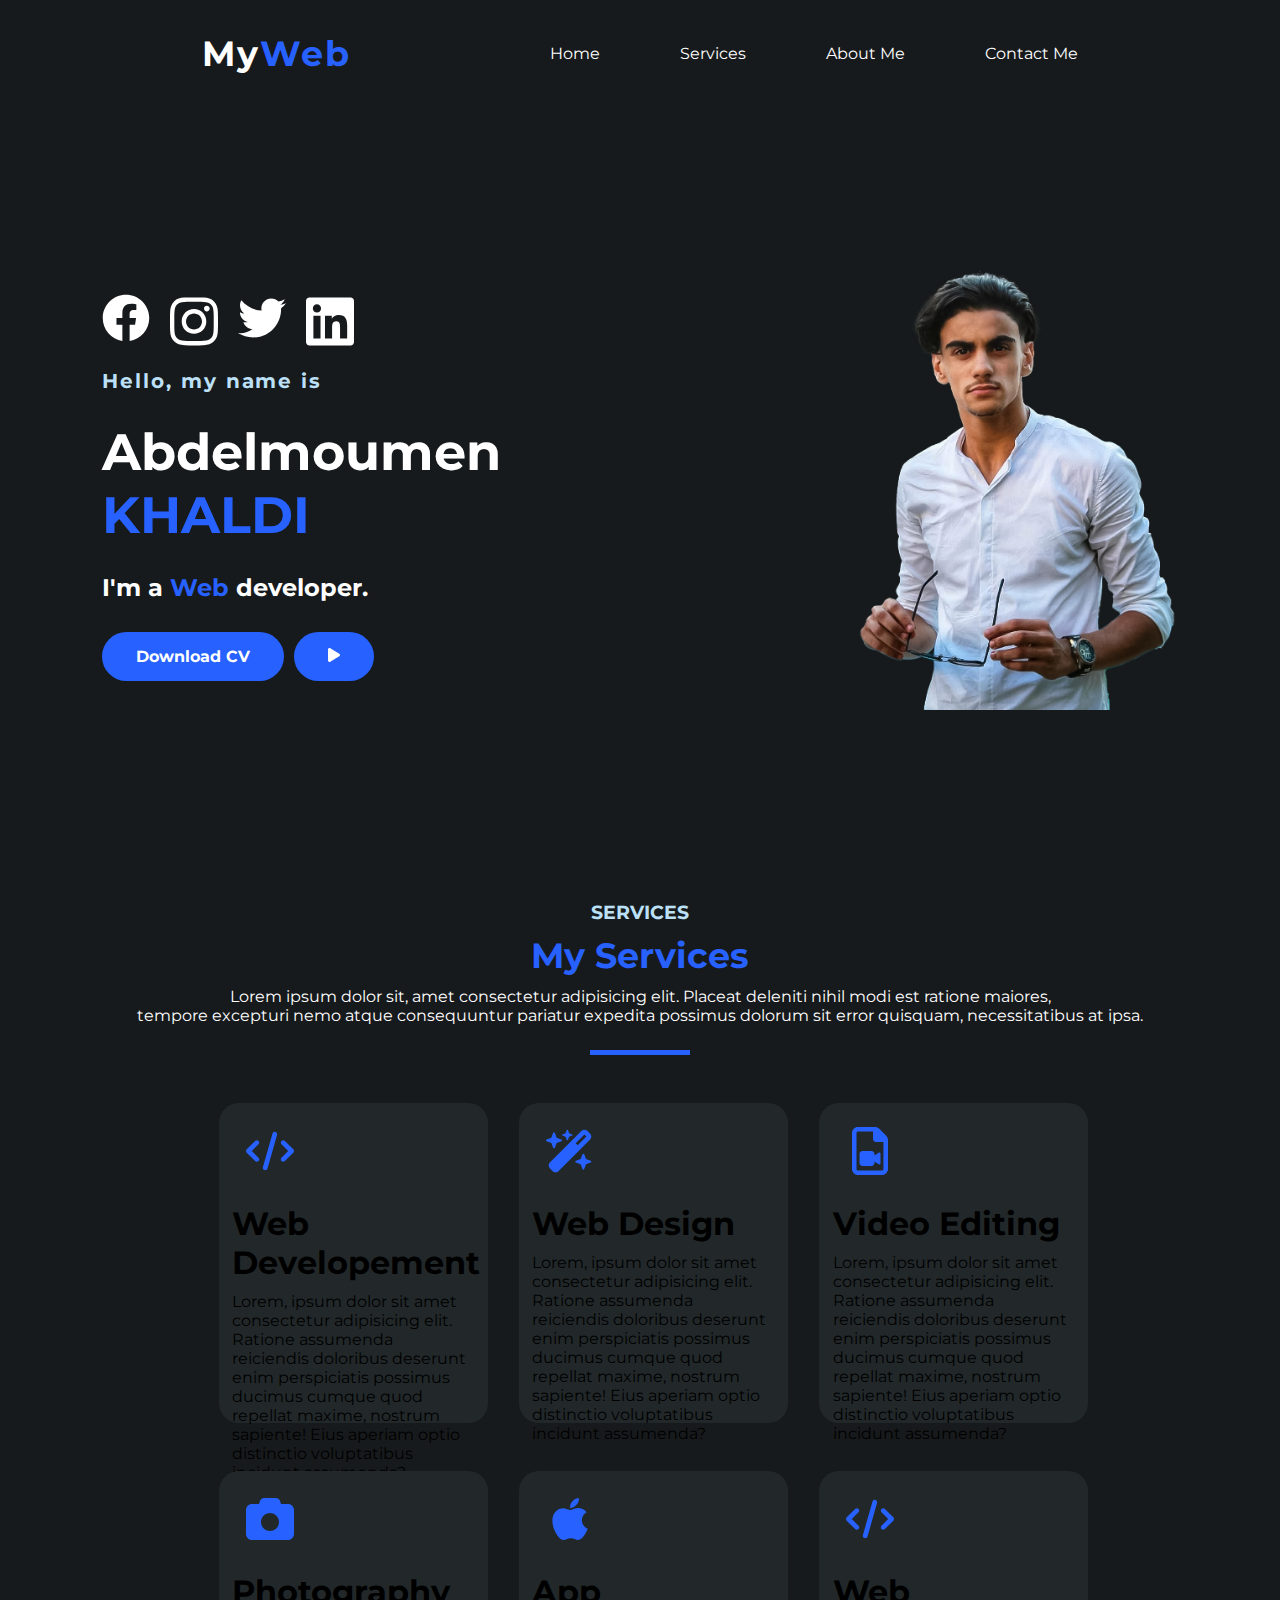
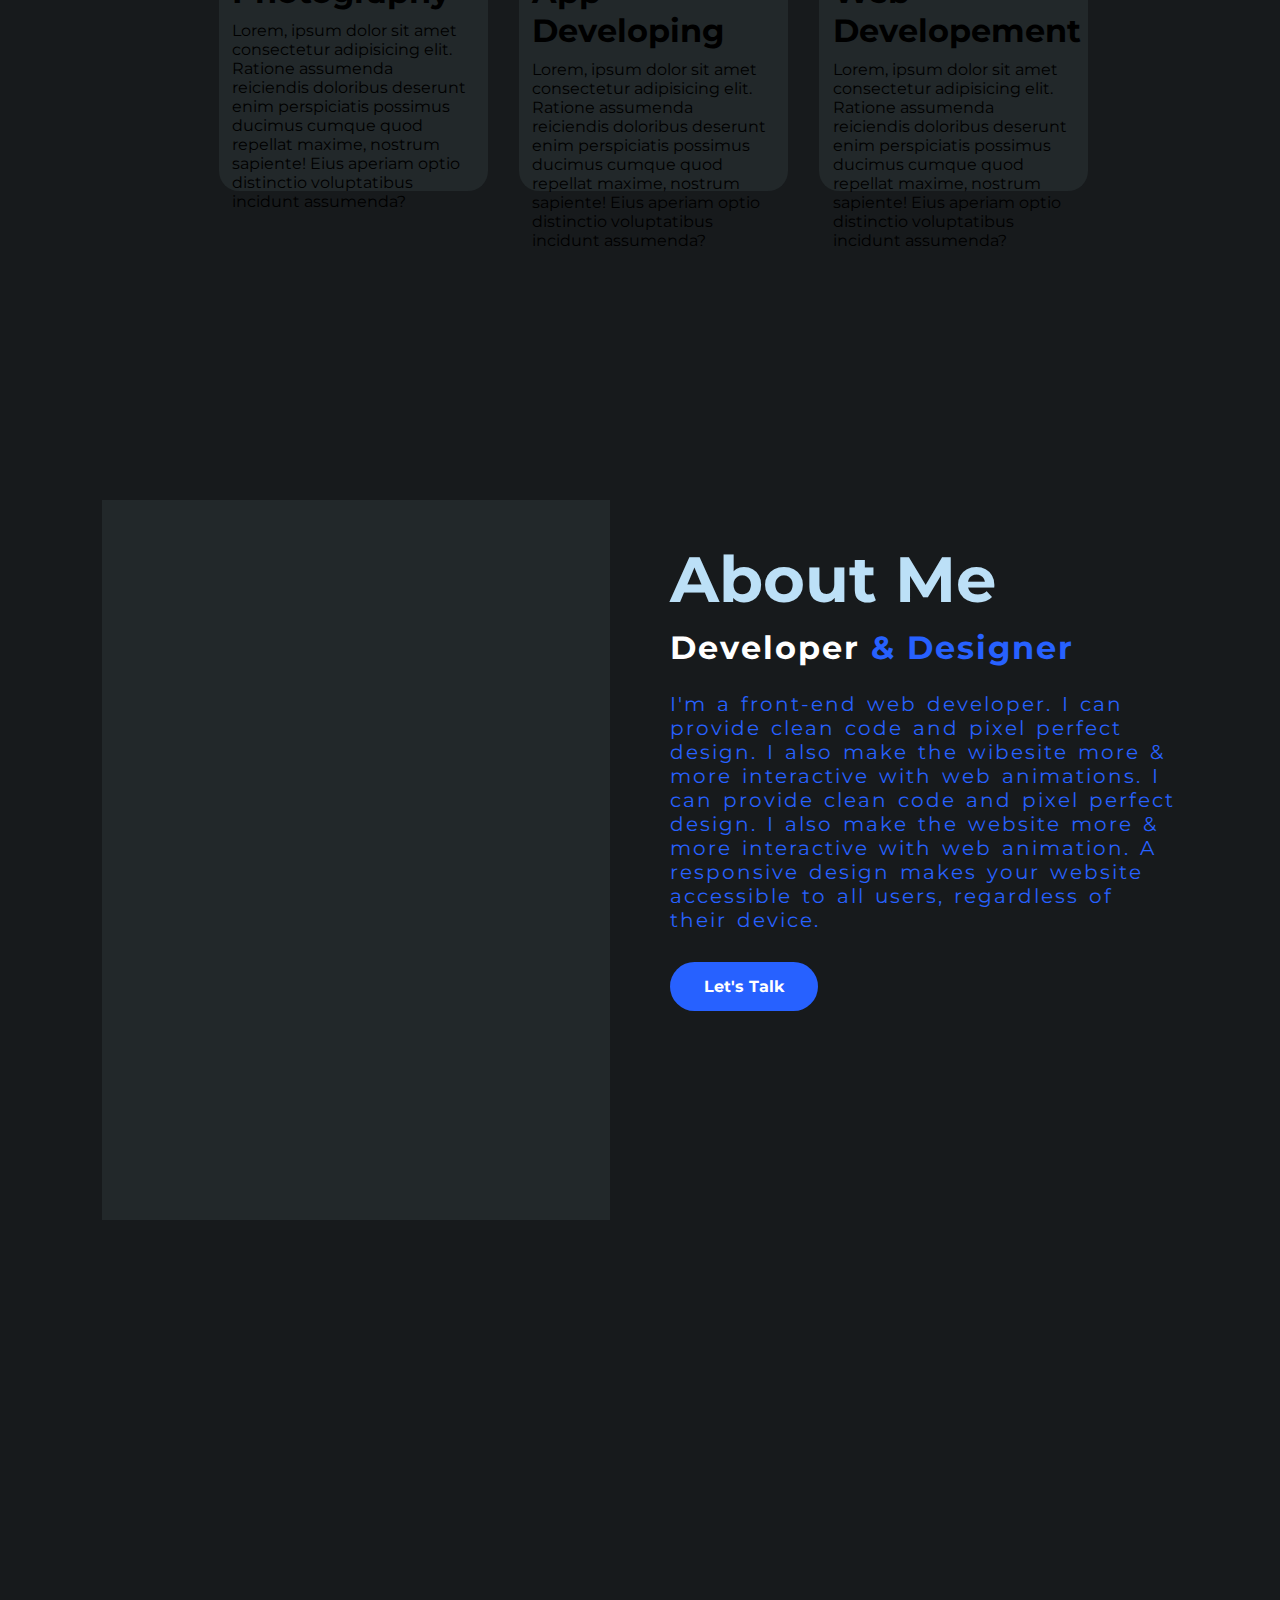
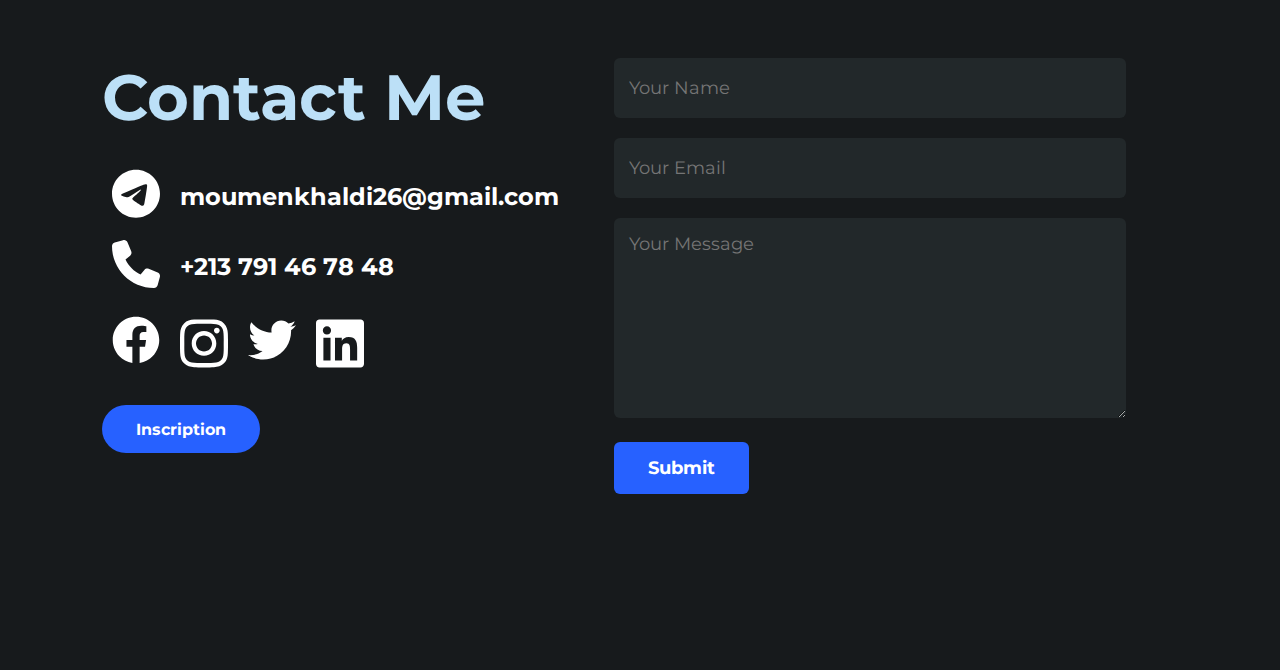
==== index.html @ 62b46818 "MyWeb" ====
<!DOCTYPE html>
<html lang="en">
  <head>
    <meta charset="UTF-8" />
    <meta http-equiv="X-UA-Compatible" content="IE=edge" />
    <meta name="viewport" content="width=device-width, initial-scale=1.0" />
    <link
      rel="stylesheet"
      href="https://cdnjs.cloudflare.com/ajax/libs/font-awesome/6.2.0/css/all.min.css"
      integrity="sha512-xh6O/CkQoPOWDdYTDqeRdPCVd1SpvCA9XXcUnZS2FmJNp1coAFzvtCN9BmamE+4aHK8yyUHUSCcJHgXloTyT2A=="
      crossorigin="anonymous"
      referrerpolicy="no-referrer"
    />
    <link rel="stylesheet" href="style.css" />
    <title>MyWeb</title>
  </head>
  <body>
    <section class="home" id="home">
      <nav>
      <h1 class="myweb">My<span>Web</span></h1>
      <ul>
        <li><a href="#home">Home</a></li>
        <li><a href="#services" >Services</a></li>
        <li><a href="#about-me">About me</a></li>
        <li><a href="#contact-me">Contact me</a></li>
      </ul>
    </nav>
    <div class="content">
      <div class="section-left">
        <div class="icon">
          <a href="#"><svg xmlns="http://www.w3.org/2000/svg" viewBox="0 0 512 512"><!--! Font Awesome Pro 6.2.0 by @fontawesome - https://fontawesome.com License - https://fontawesome.com/license (Commercial License) Copyright 2022 Fonticons, Inc. --><path d="M504 256C504 119 393 8 256 8S8 119 8 256c0 123.78 90.69 226.38 209.25 245V327.69h-63V256h63v-54.64c0-62.15 37-96.48 93.67-96.48 27.14 0 55.52 4.84 55.52 4.84v61h-31.28c-30.8 0-40.41 19.12-40.41 38.73V256h68.78l-11 71.69h-57.78V501C413.31 482.38 504 379.78 504 256z"/></svg></a>
          <a href="#"><svg xmlns="http://www.w3.org/2000/svg" viewBox="0 0 448 512"><!--! Font Awesome Pro 6.2.0 by @fontawesome - https://fontawesome.com License - https://fontawesome.com/license (Commercial License) Copyright 2022 Fonticons, Inc. --><path d="M224.1 141c-63.6 0-114.9 51.3-114.9 114.9s51.3 114.9 114.9 114.9S339 319.5 339 255.9 287.7 141 224.1 141zm0 189.6c-41.1 0-74.7-33.5-74.7-74.7s33.5-74.7 74.7-74.7 74.7 33.5 74.7 74.7-33.6 74.7-74.7 74.7zm146.4-194.3c0 14.9-12 26.8-26.8 26.8-14.9 0-26.8-12-26.8-26.8s12-26.8 26.8-26.8 26.8 12 26.8 26.8zm76.1 27.2c-1.7-35.9-9.9-67.7-36.2-93.9-26.2-26.2-58-34.4-93.9-36.2-37-2.1-147.9-2.1-184.9 0-35.8 1.7-67.6 9.9-93.9 36.1s-34.4 58-36.2 93.9c-2.1 37-2.1 147.9 0 184.9 1.7 35.9 9.9 67.7 36.2 93.9s58 34.4 93.9 36.2c37 2.1 147.9 2.1 184.9 0 35.9-1.7 67.7-9.9 93.9-36.2 26.2-26.2 34.4-58 36.2-93.9 2.1-37 2.1-147.8 0-184.8zM398.8 388c-7.8 19.6-22.9 34.7-42.6 42.6-29.5 11.7-99.5 9-132.1 9s-102.7 2.6-132.1-9c-19.6-7.8-34.7-22.9-42.6-42.6-11.7-29.5-9-99.5-9-132.1s-2.6-102.7 9-132.1c7.8-19.6 22.9-34.7 42.6-42.6 29.5-11.7 99.5-9 132.1-9s102.7-2.6 132.1 9c19.6 7.8 34.7 22.9 42.6 42.6 11.7 29.5 9 99.5 9 132.1s2.7 102.7-9 132.1z"/></svg></a>
          <a href="#"><svg xmlns="http://www.w3.org/2000/svg" viewBox="0 0 512 512"><!--! Font Awesome Pro 6.2.0 by @fontawesome - https://fontawesome.com License - https://fontawesome.com/license (Commercial License) Copyright 2022 Fonticons, Inc. --><path d="M459.37 151.716c.325 4.548.325 9.097.325 13.645 0 138.72-105.583 298.558-298.558 298.558-59.452 0-114.68-17.219-161.137-47.106 8.447.974 16.568 1.299 25.34 1.299 49.055 0 94.213-16.568 130.274-44.832-46.132-.975-84.792-31.188-98.112-72.772 6.498.974 12.995 1.624 19.818 1.624 9.421 0 18.843-1.3 27.614-3.573-48.081-9.747-84.143-51.98-84.143-102.985v-1.299c13.969 7.797 30.214 12.67 47.431 13.319-28.264-18.843-46.781-51.005-46.781-87.391 0-19.492 5.197-37.36 14.294-52.954 51.655 63.675 129.3 105.258 216.365 109.807-1.624-7.797-2.599-15.918-2.599-24.04 0-57.828 46.782-104.934 104.934-104.934 30.213 0 57.502 12.67 76.67 33.137 23.715-4.548 46.456-13.32 66.599-25.34-7.798 24.366-24.366 44.833-46.132 57.827 21.117-2.273 41.584-8.122 60.426-16.243-14.292 20.791-32.161 39.308-52.628 54.253z"/></svg></a>
          <a href="#"><svg xmlns="http://www.w3.org/2000/svg" viewBox="0 0 448 512"><!--! Font Awesome Pro 6.2.0 by @fontawesome - https://fontawesome.com License - https://fontawesome.com/license (Commercial License) Copyright 2022 Fonticons, Inc. --><path d="M416 32H31.9C14.3 32 0 46.5 0 64.3v383.4C0 465.5 14.3 480 31.9 480H416c17.6 0 32-14.5 32-32.3V64.3c0-17.8-14.4-32.3-32-32.3zM135.4 416H69V202.2h66.5V416zm-33.2-243c-21.3 0-38.5-17.3-38.5-38.5S80.9 96 102.2 96c21.2 0 38.5 17.3 38.5 38.5 0 21.3-17.2 38.5-38.5 38.5zm282.1 243h-66.4V312c0-24.8-.5-56.7-34.5-56.7-34.6 0-39.9 27-39.9 54.9V416h-66.4V202.2h63.7v29.2h.9c8.9-16.8 30.6-34.5 62.9-34.5 67.2 0 79.7 44.3 79.7 101.9V416z"/></svg></a>
        </div>
        
        <div class="container-texte">
          <h4>Hello, my name is</h4>
          <h1>Abdelmoumen <span>KHALDI</span></h1>
          <h3>I'm a <span>Web</span> developer.</h3>
          <div class="btn">
            <a href="#" class="btn1">Download CV</a>
            <a href="#" class="btn2"><svg xmlns="http://www.w3.org/2000/svg" viewBox="0 0 384 512"><!--! Font Awesome Pro 6.2.0 by @fontawesome - https://fontawesome.com License - https://fontawesome.com/license (Commercial License) Copyright 2022 Fonticons, Inc. --><path d="M73 39c-14.8-9.1-33.4-9.4-48.5-.9S0 62.6 0 80V432c0 17.4 9.4 33.4 24.5 41.9s33.7 8.1 48.5-.9L361 297c14.3-8.7 23-24.2 23-41s-8.7-32.2-23-41L73 39z"/></svg></a>
          </div>
        </div>
      </div>
      <div class="section-right">
        <img src="assets/images/moumen.png" alt="">
      </div>
    </div>
    </section>


    <section class="services" id="services">
      <div class="s-content">
        <div class="container-texte2">
          <h4>SERVICES</h4>
          <h1>My Services</h1>
          <p>Lorem ipsum dolor sit, amet consectetur adipisicing elit. Placeat deleniti nihil modi est ratione maiores,<br>
            tempore excepturi nemo atque consequuntur pariatur expedita possimus dolorum sit error quisquam, necessitatibus at ipsa.
          </p>
          <div class="ligne">
            <div class="ligne1">

            </div>
          </div>
        </div>
        <div class="s-container">
          <div class="con-service">
            <div class="con-icon">
              <svg xmlns="http://www.w3.org/2000/svg" viewBox="0 0 640 512"><!--! Font Awesome Pro 6.2.0 by @fontawesome - https://fontawesome.com License - https://fontawesome.com/license (Commercial License) Copyright 2022 Fonticons, Inc. --><path d="M392.8 1.2c-17-4.9-34.7 5-39.6 22l-128 448c-4.9 17 5 34.7 22 39.6s34.7-5 39.6-22l128-448c4.9-17-5-34.7-22-39.6zm80.6 120.1c-12.5 12.5-12.5 32.8 0 45.3L562.7 256l-89.4 89.4c-12.5 12.5-12.5 32.8 0 45.3s32.8 12.5 45.3 0l112-112c12.5-12.5 12.5-32.8 0-45.3l-112-112c-12.5-12.5-32.8-12.5-45.3 0zm-306.7 0c-12.5-12.5-32.8-12.5-45.3 0l-112 112c-12.5 12.5-12.5 32.8 0 45.3l112 112c12.5 12.5 32.8 12.5 45.3 0s12.5-32.8 0-45.3L77.3 256l89.4-89.4c12.5-12.5 12.5-32.8 0-45.3z"/></svg>
            </div>
            <div class="con-text">
              <h1>Web Developement</h1>
              <p>Lorem, ipsum dolor sit amet consectetur adipisicing elit. Ratione assumenda reiciendis doloribus deserunt enim perspiciatis possimus ducimus cumque quod repellat maxime, nostrum sapiente! Eius aperiam optio distinctio voluptatibus incidunt assumenda?</p>
            </div>
          </div>
          <div class="con-service">
            <div class="con-icon">
              <svg xmlns="http://www.w3.org/2000/svg" viewBox="0 0 576 512"><!--! Font Awesome Pro 6.2.0 by @fontawesome - https://fontawesome.com License - https://fontawesome.com/license (Commercial License) Copyright 2022 Fonticons, Inc. --><path d="M234.7 42.7L197 56.8c-3 1.1-5 4-5 7.2s2 6.1 5 7.2l37.7 14.1L248.8 123c1.1 3 4 5 7.2 5s6.1-2 7.2-5l14.1-37.7L315 71.2c3-1.1 5-4 5-7.2s-2-6.1-5-7.2L277.3 42.7 263.2 5c-1.1-3-4-5-7.2-5s-6.1 2-7.2 5L234.7 42.7zM46.1 395.4c-18.7 18.7-18.7 49.1 0 67.9l34.6 34.6c18.7 18.7 49.1 18.7 67.9 0L529.9 116.5c18.7-18.7 18.7-49.1 0-67.9L495.3 14.1c-18.7-18.7-49.1-18.7-67.9 0L46.1 395.4zM484.6 82.6l-105 105-23.3-23.3 105-105 23.3 23.3zM7.5 117.2C3 118.9 0 123.2 0 128s3 9.1 7.5 10.8L64 160l21.2 56.5c1.7 4.5 6 7.5 10.8 7.5s9.1-3 10.8-7.5L128 160l56.5-21.2c4.5-1.7 7.5-6 7.5-10.8s-3-9.1-7.5-10.8L128 96 106.8 39.5C105.1 35 100.8 32 96 32s-9.1 3-10.8 7.5L64 96 7.5 117.2zm352 256c-4.5 1.7-7.5 6-7.5 10.8s3 9.1 7.5 10.8L416 416l21.2 56.5c1.7 4.5 6 7.5 10.8 7.5s9.1-3 10.8-7.5L480 416l56.5-21.2c4.5-1.7 7.5-6 7.5-10.8s-3-9.1-7.5-10.8L480 352l-21.2-56.5c-1.7-4.5-6-7.5-10.8-7.5s-9.1 3-10.8 7.5L416 352l-56.5 21.2z"/></svg>
            </div>
            <div class="con-text">
              <h1>Web Design</h1>
              <p>Lorem, ipsum dolor sit amet consectetur adipisicing elit. Ratione assumenda reiciendis doloribus deserunt enim perspiciatis possimus ducimus cumque quod repellat maxime, nostrum sapiente! Eius aperiam optio distinctio voluptatibus incidunt assumenda?</p>
            </div>
          </div>
          <div class="con-service">
            <div class="con-icon">
              <svg xmlns="http://www.w3.org/2000/svg" viewBox="0 0 384 512"><!--! Font Awesome Pro 6.2.0 by @fontawesome - https://fontawesome.com License - https://fontawesome.com/license (Commercial License) Copyright 2022 Fonticons, Inc. --><path d="M365.3 93.38l-74.63-74.64C278.6 6.742 262.3 0 245.4 0H64C28.65 0 0 28.65 0 64l.0065 384c0 35.34 28.65 64 64 64H320c35.2 0 64-28.8 64-64V138.6C384 121.7 377.3 105.4 365.3 93.38zM336 448c0 8.836-7.164 16-16 16H64.02c-8.838 0-16-7.164-16-16L48 64.13c0-8.836 7.164-16 16-16h160L224 128c0 17.67 14.33 32 32 32h79.1V448zM240 288c0-17.67-14.33-32-32-32h-96c-17.67 0-32 14.33-32 32v96c0 17.67 14.33 32 32 32h96c17.67 0 32-14.33 32-32v-16.52l43.84 30.2C292.3 403.5 304 397.6 304 387.4V284.6c0-10.16-11.64-16.16-20.16-10.32L240 304.5V288z"/></svg>
            </div>
            <div class="con-text">
              <h1>Video Editing</h1>
              <p>Lorem, ipsum dolor sit amet consectetur adipisicing elit. Ratione assumenda reiciendis doloribus deserunt enim perspiciatis possimus ducimus cumque quod repellat maxime, nostrum sapiente! Eius aperiam optio distinctio voluptatibus incidunt assumenda?</p>
            </div>
          </div>
        </div>
        <div class="s-container">
          <div class="con-service">
            <div class="con-icon">
              <svg xmlns="http://www.w3.org/2000/svg" viewBox="0 0 512 512"><!--! Font Awesome Pro 6.2.0 by @fontawesome - https://fontawesome.com License - https://fontawesome.com/license (Commercial License) Copyright 2022 Fonticons, Inc. --><path d="M149.1 64.8L138.7 96H64C28.7 96 0 124.7 0 160V416c0 35.3 28.7 64 64 64H448c35.3 0 64-28.7 64-64V160c0-35.3-28.7-64-64-64H373.3L362.9 64.8C356.4 45.2 338.1 32 317.4 32H194.6c-20.7 0-39 13.2-45.5 32.8zM256 384c-53 0-96-43-96-96s43-96 96-96s96 43 96 96s-43 96-96 96z"/></svg>
            </div>
            <div class="con-text">
              <h1>Photography</h1>
              <p>Lorem, ipsum dolor sit amet consectetur adipisicing elit. Ratione assumenda reiciendis doloribus deserunt enim perspiciatis possimus ducimus cumque quod repellat maxime, nostrum sapiente! Eius aperiam optio distinctio voluptatibus incidunt assumenda?</p>
            </div>
          </div>
          <div class="con-service">
            <div class="con-icon">
              <svg xmlns="http://www.w3.org/2000/svg" viewBox="0 0 384 512"><!--! Font Awesome Pro 6.2.0 by @fontawesome - https://fontawesome.com License - https://fontawesome.com/license (Commercial License) Copyright 2022 Fonticons, Inc. --><path d="M318.7 268.7c-.2-36.7 16.4-64.4 50-84.8-18.8-26.9-47.2-41.7-84.7-44.6-35.5-2.8-74.3 20.7-88.5 20.7-15 0-49.4-19.7-76.4-19.7C63.3 141.2 4 184.8 4 273.5q0 39.3 14.4 81.2c12.8 36.7 59 126.7 107.2 125.2 25.2-.6 43-17.9 75.8-17.9 31.8 0 48.3 17.9 76.4 17.9 48.6-.7 90.4-82.5 102.6-119.3-65.2-30.7-61.7-90-61.7-91.9zm-56.6-164.2c27.3-32.4 24.8-61.9 24-72.5-24.1 1.4-52 16.4-67.9 34.9-17.5 19.8-27.8 44.3-25.6 71.9 26.1 2 49.9-11.4 69.5-34.3z"/></svg>
            </div>
            <div class="con-text">
              <h1>App Developing</h1>
              <p>Lorem, ipsum dolor sit amet consectetur adipisicing elit. Ratione assumenda reiciendis doloribus deserunt enim perspiciatis possimus ducimus cumque quod repellat maxime, nostrum sapiente! Eius aperiam optio distinctio voluptatibus incidunt assumenda?</p>
            </div>
          </div>
          <div class="con-service">
            <div class="con-icon">
              <svg xmlns="http://www.w3.org/2000/svg" viewBox="0 0 640 512"><!--! Font Awesome Pro 6.2.0 by @fontawesome - https://fontawesome.com License - https://fontawesome.com/license (Commercial License) Copyright 2022 Fonticons, Inc. --><path d="M392.8 1.2c-17-4.9-34.7 5-39.6 22l-128 448c-4.9 17 5 34.7 22 39.6s34.7-5 39.6-22l128-448c4.9-17-5-34.7-22-39.6zm80.6 120.1c-12.5 12.5-12.5 32.8 0 45.3L562.7 256l-89.4 89.4c-12.5 12.5-12.5 32.8 0 45.3s32.8 12.5 45.3 0l112-112c12.5-12.5 12.5-32.8 0-45.3l-112-112c-12.5-12.5-32.8-12.5-45.3 0zm-306.7 0c-12.5-12.5-32.8-12.5-45.3 0l-112 112c-12.5 12.5-12.5 32.8 0 45.3l112 112c12.5 12.5 32.8 12.5 45.3 0s12.5-32.8 0-45.3L77.3 256l89.4-89.4c12.5-12.5 12.5-32.8 0-45.3z"/></svg>
            </div>
            <div class="con-text">
              <h1>Web Developement</h1>
              <p>Lorem, ipsum dolor sit amet consectetur adipisicing elit. Ratione assumenda reiciendis doloribus deserunt enim perspiciatis possimus ducimus cumque quod repellat maxime, nostrum sapiente! Eius aperiam optio distinctio voluptatibus incidunt assumenda?</p>
            </div>
          </div>
        </div>
      </div>
    </section>



    <section class="about-me" id="about-me">  
      <div class="left-section">
        
      </div>
      <div class="right-section">
        <h1>About Me</h1>
        <h2>Developer <span>& Designer</span></h2>
        <p>I'm a front-end web developer. I can provide clean code 
        and pixel perfect design. I also make the wibesite more & 
        more interactive with web animations. I can provide clean code 
        and pixel perfect design. I also make the website more 
        & more interactive with web animation. A responsive design 
        makes your website accessible to all users, regardless of 
        their device.</p>
        <div class="btn-1">
          <a href="#" class="btn3">Let's Talk</a>
        </div>
      </div>
    
    </section>

    <section class="contact-me" id="contact-me">
      <div class="cleft-section">
        <h1>Contact Me</h1>
        <div class="email">
          <div class="email-icon">
            <svg xmlns="http://www.w3.org/2000/svg" viewBox="0 0 496 512"><!--! Font Awesome Pro 6.2.1 by @fontawesome - https://fontawesome.com License - https://fontawesome.com/license (Commercial License) Copyright 2022 Fonticons, Inc. --><path d="M248,8C111.033,8,0,119.033,0,256S111.033,504,248,504,496,392.967,496,256,384.967,8,248,8ZM362.952,176.66c-3.732,39.215-19.881,134.378-28.1,178.3-3.476,18.584-10.322,24.816-16.948,25.425-14.4,1.326-25.338-9.517-39.287-18.661-21.827-14.308-34.158-23.215-55.346-37.177-24.485-16.135-8.612-25,5.342-39.5,3.652-3.793,67.107-61.51,68.335-66.746.153-.655.3-3.1-1.154-4.384s-3.59-.849-5.135-.5q-3.283.746-104.608,69.142-14.845,10.194-26.894,9.934c-8.855-.191-25.888-5.006-38.551-9.123-15.531-5.048-27.875-7.717-26.8-16.291q.84-6.7,18.45-13.7,108.446-47.248,144.628-62.3c68.872-28.647,83.183-33.623,92.511-33.789,2.052-.034,6.639.474,9.61,2.885a10.452,10.452,0,0,1,3.53,6.716A43.765,43.765,0,0,1,362.952,176.66Z"/></svg>
          </div>
          <div class="email1">
            <h2>moumenkhaldi26@gmail.com</h2>
          </div> 
        </div>
        <div class="numero">
          <div class="numero-icon">
            <svg xmlns="http://www.w3.org/2000/svg" viewBox="0 0 512 512"><!--! Font Awesome Pro 6.2.1 by @fontawesome - https://fontawesome.com License - https://fontawesome.com/license (Commercial License) Copyright 2022 Fonticons, Inc. --><path d="M164.9 24.6c-7.7-18.6-28-28.5-47.4-23.2l-88 24C12.1 30.2 0 46 0 64C0 311.4 200.6 512 448 512c18 0 33.8-12.1 38.6-29.5l24-88c5.3-19.4-4.6-39.7-23.2-47.4l-96-40c-16.3-6.8-35.2-2.1-46.3 11.6L304.7 368C234.3 334.7 177.3 277.7 144 207.3L193.3 167c13.7-11.2 18.4-30 11.6-46.3l-40-96z"/></svg>
          </div>
          <div class="numero1">
            <h2>+213 791 46 78 48</h2>
          </div>
        </div>
        <div class="icon1">
          <a href="#"><svg xmlns="http://www.w3.org/2000/svg" viewBox="0 0 512 512"><!--! Font Awesome Pro 6.2.0 by @fontawesome - https://fontawesome.com License - https://fontawesome.com/license (Commercial License) Copyright 2022 Fonticons, Inc. --><path d="M504 256C504 119 393 8 256 8S8 119 8 256c0 123.78 90.69 226.38 209.25 245V327.69h-63V256h63v-54.64c0-62.15 37-96.48 93.67-96.48 27.14 0 55.52 4.84 55.52 4.84v61h-31.28c-30.8 0-40.41 19.12-40.41 38.73V256h68.78l-11 71.69h-57.78V501C413.31 482.38 504 379.78 504 256z"/></svg></a>
          <a href="#"><svg xmlns="http://www.w3.org/2000/svg" viewBox="0 0 448 512"><!--! Font Awesome Pro 6.2.0 by @fontawesome - https://fontawesome.com License - https://fontawesome.com/license (Commercial License) Copyright 2022 Fonticons, Inc. --><path d="M224.1 141c-63.6 0-114.9 51.3-114.9 114.9s51.3 114.9 114.9 114.9S339 319.5 339 255.9 287.7 141 224.1 141zm0 189.6c-41.1 0-74.7-33.5-74.7-74.7s33.5-74.7 74.7-74.7 74.7 33.5 74.7 74.7-33.6 74.7-74.7 74.7zm146.4-194.3c0 14.9-12 26.8-26.8 26.8-14.9 0-26.8-12-26.8-26.8s12-26.8 26.8-26.8 26.8 12 26.8 26.8zm76.1 27.2c-1.7-35.9-9.9-67.7-36.2-93.9-26.2-26.2-58-34.4-93.9-36.2-37-2.1-147.9-2.1-184.9 0-35.8 1.7-67.6 9.9-93.9 36.1s-34.4 58-36.2 93.9c-2.1 37-2.1 147.9 0 184.9 1.7 35.9 9.9 67.7 36.2 93.9s58 34.4 93.9 36.2c37 2.1 147.9 2.1 184.9 0 35.9-1.7 67.7-9.9 93.9-36.2 26.2-26.2 34.4-58 36.2-93.9 2.1-37 2.1-147.8 0-184.8zM398.8 388c-7.8 19.6-22.9 34.7-42.6 42.6-29.5 11.7-99.5 9-132.1 9s-102.7 2.6-132.1-9c-19.6-7.8-34.7-22.9-42.6-42.6-11.7-29.5-9-99.5-9-132.1s-2.6-102.7 9-132.1c7.8-19.6 22.9-34.7 42.6-42.6 29.5-11.7 99.5-9 132.1-9s102.7-2.6 132.1 9c19.6 7.8 34.7 22.9 42.6 42.6 11.7 29.5 9 99.5 9 132.1s2.7 102.7-9 132.1z"/></svg></a>
          <a href="#"><svg xmlns="http://www.w3.org/2000/svg" viewBox="0 0 512 512"><!--! Font Awesome Pro 6.2.0 by @fontawesome - https://fontawesome.com License - https://fontawesome.com/license (Commercial License) Copyright 2022 Fonticons, Inc. --><path d="M459.37 151.716c.325 4.548.325 9.097.325 13.645 0 138.72-105.583 298.558-298.558 298.558-59.452 0-114.68-17.219-161.137-47.106 8.447.974 16.568 1.299 25.34 1.299 49.055 0 94.213-16.568 130.274-44.832-46.132-.975-84.792-31.188-98.112-72.772 6.498.974 12.995 1.624 19.818 1.624 9.421 0 18.843-1.3 27.614-3.573-48.081-9.747-84.143-51.98-84.143-102.985v-1.299c13.969 7.797 30.214 12.67 47.431 13.319-28.264-18.843-46.781-51.005-46.781-87.391 0-19.492 5.197-37.36 14.294-52.954 51.655 63.675 129.3 105.258 216.365 109.807-1.624-7.797-2.599-15.918-2.599-24.04 0-57.828 46.782-104.934 104.934-104.934 30.213 0 57.502 12.67 76.67 33.137 23.715-4.548 46.456-13.32 66.599-25.34-7.798 24.366-24.366 44.833-46.132 57.827 21.117-2.273 41.584-8.122 60.426-16.243-14.292 20.791-32.161 39.308-52.628 54.253z"/></svg></a>
          <a href="#"><svg xmlns="http://www.w3.org/2000/svg" viewBox="0 0 448 512"><!--! Font Awesome Pro 6.2.0 by @fontawesome - https://fontawesome.com License - https://fontawesome.com/license (Commercial License) Copyright 2022 Fonticons, Inc. --><path d="M416 32H31.9C14.3 32 0 46.5 0 64.3v383.4C0 465.5 14.3 480 31.9 480H416c17.6 0 32-14.5 32-32.3V64.3c0-17.8-14.4-32.3-32-32.3zM135.4 416H69V202.2h66.5V416zm-33.2-243c-21.3 0-38.5-17.3-38.5-38.5S80.9 96 102.2 96c21.2 0 38.5 17.3 38.5 38.5 0 21.3-17.2 38.5-38.5 38.5zm282.1 243h-66.4V312c0-24.8-.5-56.7-34.5-56.7-34.6 0-39.9 27-39.9 54.9V416h-66.4V202.2h63.7v29.2h.9c8.9-16.8 30.6-34.5 62.9-34.5 67.2 0 79.7 44.3 79.7 101.9V416z"/></svg></a>
        </div>
        <div class="btn">
          <a href="file:///C:/Users/elitebook/Desktop/Gomycode/MyWeb/Insc.html" class="btn1">Inscription</a>
        </div>
      </div>
      <div class="cright-section">
        <div class="name">
          <input type="text" name="Name" placeholder="Your Name">
        </div>
        <div class="email2">
          <input type="email" name="Email" placeholder="Your Email">
        </div>
        <div class="message">
          <textarea name="Message" id="Message" rows="6" placeholder="Your Message"></textarea>
        </div>
        <div class="btn-2">
          <button type="submit">Submit</button>
        </div>

        

      </div>

    </section>

    
    

    
</html>
---- style.css ----
@import url('https://fonts.googleapis.com/css2?family=Montserrat:wght@300&display=swap');
:root{
    --firstcolor: #2761ff;
    --secondcolor: #bce0f7;
    --lightcolor: #ffffff;
    --bgcolor1: #171a1c;
    --bgcolor2: #22282a;
    --padding: 8%;
}

*{
    padding: 0;
    margin: 0;
    box-sizing: border-box;
    font-family: 'Montserrat', sans-serif;
  
}

.home{
    height: 100vh;
    width: 100%;
    background-color: var(--bgcolor1);
    display: flex;
    flex-direction: column;
    justify-content: space-between;
}

nav{ 
    margin-top: 1rem;
    padding-top: 1rem;
    padding-left: var(--padding);
    padding-right: var(--padding);
    display: flex;
    align-items: center;
    justify-content: space-around;
}


.myweb{
    font-size: 2.2rem;
    color: var(--lightcolor);
    letter-spacing: 0.12rem;
    cursor: pointer;
}

span{
    color: var(--firstcolor);
}

nav ul {
    display: flex;
    flex-direction: row;
    list-style: none;
    gap: 80px;
}



nav ul li a {
    text-decoration: none;
    color: var(--lightcolor );
    text-transform: capitalize;
    transition: 0.4s;
}

nav ul li a:hover{
    color: #2761ff;
}


.content{
    
    color: var(--lightcolor);
    height: 100vh;
    flex-direction: column;
    display: flex;
    flex-direction: row;
    
    align-items: center;
    

    
}

.icon{
    display: flex;
    gap: 20px;
}

.icon svg{
    width: 3rem;
    fill: var(--lightcolor);
}

.section-left{
    padding-left: var(--padding);
    width: 50%;
}

.section-right{
    width: 50%;
    
}

.section-right img{
    width: 70%;
    margin-left: 150px;

}

.container-texte h1{ 
    font-size: 3.2rem;
    margin: 1.7rem 0;
}

.container-texte h3{
    font-size: 1.5rem;
}

.container-texte h4{
    font-size: 1.25rem;
    letter-spacing: 0.12rem;
    color: var(--secondcolor);
    margin-top: 1rem;
}

.btn{
    display: flex;
    gap: 10px;
    margin-top: 10px;
}
.btn1{
    background-color: var(--firstcolor);
    color: var(--lightcolor);
    text-decoration: none;
    font-weight: bold;
    padding: 0.8rem 2rem;
    border-radius: 30px;
    display: inline-block;
    margin-top: 20px;
    border: 2px solid transparent;
    transition: 0.4s;
}

.btn1:hover{
    background-color: transparent;
    border: 2px solid var(--firstcolor);

}

.btn2 svg{
    width: 12px;
    fill: var(--lightcolor);
    display: flex;
    align-items: center;
    justify-content: center;
}
.btn2{
    background-color: var(--firstcolor);
    color: var(--lightcolor);
    text-decoration: none;
    font-weight: bold;
    padding: 0.8rem 2rem;
    border-radius: 30px;
    display: inline-block;
    margin-top: 20px;
    border: 2px solid transparent;
    transition: 0.4s;
}

.btn2:hover{
    background-color: transparent;
    border: 2px solid var(--firstcolor);

}


.services{
    height: 130vh;
    width: 100%;
    background-color: var(--bgcolor1);
    display: flex;
    flex-direction: column;
}

.container-texte2 h4{
    display: flex;
    justify-content: center;
    color: var(--secondcolor);
    font-size: 1.2rem;
}

.container-texte2 h1{
    display: flex;
    justify-content: center;
    color: var(--firstcolor);
    margin-top: 10px;
    font-size: 2.2rem;
}
.container-texte2 p{
    display: flex;
    justify-content: center;
    text-align: center;
    color: #ffffff;
    margin-top: 10px;
}

.ligne{
    margin-top: 25px;
    display: flex;
    justify-content: center;
   
   
}

.ligne1{
    width: 100px;
    height: 5px;
    background-color: #2761ff;
}

.s-content{
    flex-direction: column;
    display: flex;
    align-items: center;
}

.s-container{
    display: flex; 
    justify-content: space-between;
    margin-top: 3rem;
    width: 70%;

   
}

.con-service{
    margin-left: 3%;
    width: 30%;
    height: 20rem;
    border-radius: 20px;
    background-color: var(--bgcolor2);
    flex-direction: column;
    
    
}

.con-icon svg{
    width: 3rem;
    height: 3rem;
    margin-top: 1.5rem;
    margin-left: 10%;
    fill: #2761ff;
}



.con-text{
    margin-top: 25px;
}
.con-text h1{
    margin-top: 10px;
    margin-left: 5%;
}

.con-text p{
    margin-top: 10px;
    margin-left: 5%; 
    margin-right: 5%;
}


.about-me{
    min-height: 100vh;
    width: 100%;
    background-color: var(--bgcolor1);
    display: flex;
    gap: 60px;
    padding-top: 10px;
    
}

.left-section{
    width: 40vw;
    height: 45rem;
    margin-left: 8%;
    background-color: var(--bgcolor2);
    margin-top: 20px;
}

.right-section{
    width: 40vw;
    height: 50rem;
    margin-right: 8%;
    
    
}

.right-section h1{
    color: var(--secondcolor);
    font-size: 4rem;
    margin-top: 60px;
}

.right-section h2{
    color: var(--lightcolor);
    font-size: 2rem;
    letter-spacing: 2px;
    margin-top: 10px;
}

.right-section p{
    margin-top: 25px;
    color: var(--firstcolor);
    font-size: 20px;
    letter-spacing: 2px;
    word-spacing: 3px;
}

.btn-1{
    display: flex;
    gap: 10px;
    margin-top: 10px;
}
.btn3{
    background-color: var(--firstcolor);
    color: var(--lightcolor);
    text-decoration: none;
    font-weight: bold;
    padding: 0.8rem 2rem;
    border-radius: 30px;
    display: inline-block;
    margin-top: 20px;
    border: 2px solid transparent;
    transition: 0.4s;
}

.btn3:hover{
    background-color: transparent;
    border: 2px solid var(--firstcolor);

}

.contact-me{
    height: 100vh;
    width: 100%;
    background-color: var(--bgcolor1);
    display: flex;
    align-items: flex-end;
}

.cleft-section{
    width: 40vw;
    height: 42rem;
    margin-left: 8%;
 
}

.cright-section{
    width: 40vw;
    height: 42rem;
    margin-right: 8%;
    

}

.cleft-section h1{
    color: var(--secondcolor);
    font-size: 4rem;
    margin-top: 60px;
}

.email{
    display: flex;
    gap: 20px;
    margin-top: 40px;
    margin-left: 10px;
    align-items: center;
    height: 40px;
    
}

.email-icon{
    width: 3rem;
    fill: var(--lightcolor);
}

.email1 h2{
    color: #ffffff;
}

.numero{
    display: flex;
    gap: 20px;
    margin-top: 30px;
    margin-left: 10px;
    align-items: center;
    height: 40px;
}

.numero-icon{
    width: 3rem;
    fill: var(--lightcolor);
}

.numero1 h2{
    color: #ffffff;
}

.icon1{
    display: flex;
    gap: 20px;
    margin-top: 30px;
    margin-left: 10px;
}

.icon1 svg{
    width: 3rem;
    fill: var(--lightcolor);
}

.name{
    margin-top: 60px;
}

.name input, .email2 input, .message textarea{
    width: 100%;
    height: 60px;
    background-color: #22282a;
    border: 0;

    padding: 15px;
    color: var(--lightcolor);
    font-size: 18px;
    border-radius: 6px;

}

.email2{
    margin-top: 20px;
}

.message{
    margin-top: 20px;
}

.message textarea{
    height: 200px;
}


.btn-2 button{
    padding: 14px 60px;
    font-size: 18px;
    background-color: #2761ff;
    cursor: pointer;
    color: var(--lightcolor);
    font-weight: bold;
    padding: 0.8rem 2rem;
    border-radius: 6px;
    display: inline-block;
    margin-top: 20px;
    border: 2px solid transparent;
}
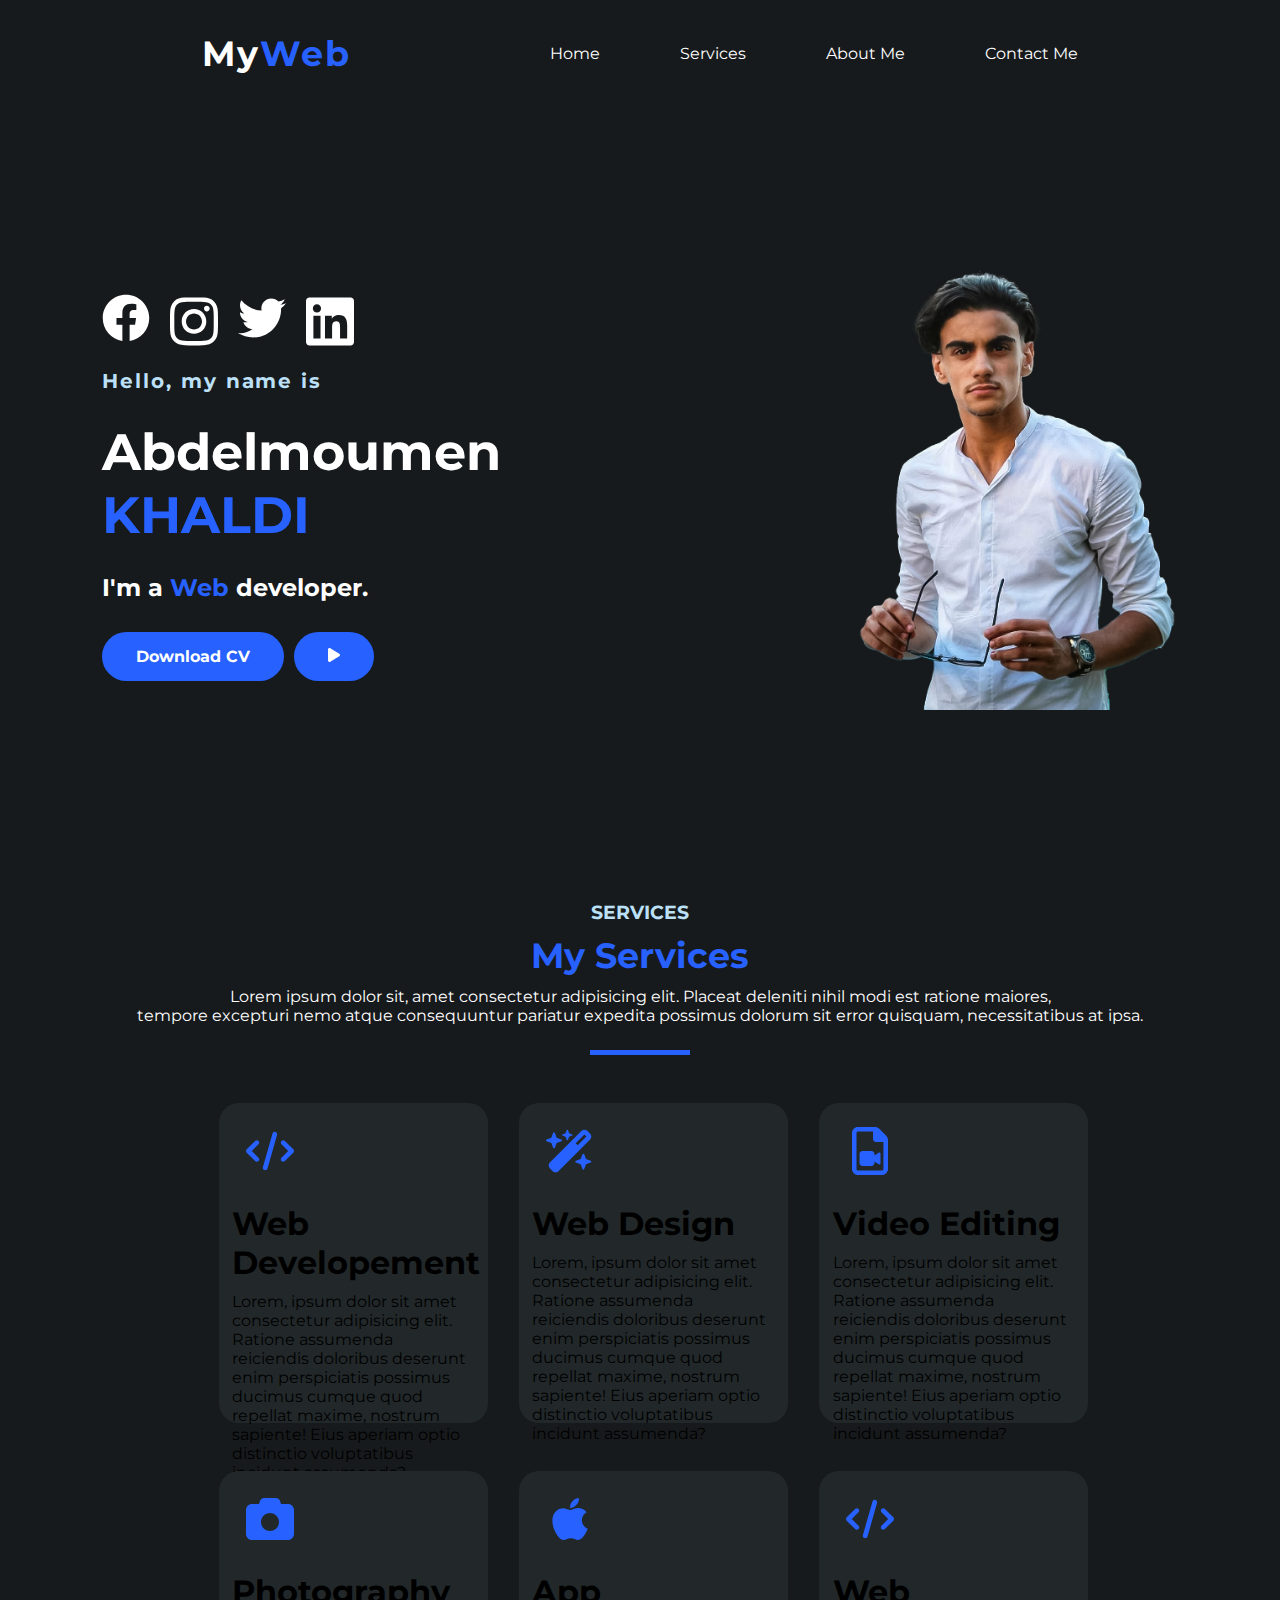
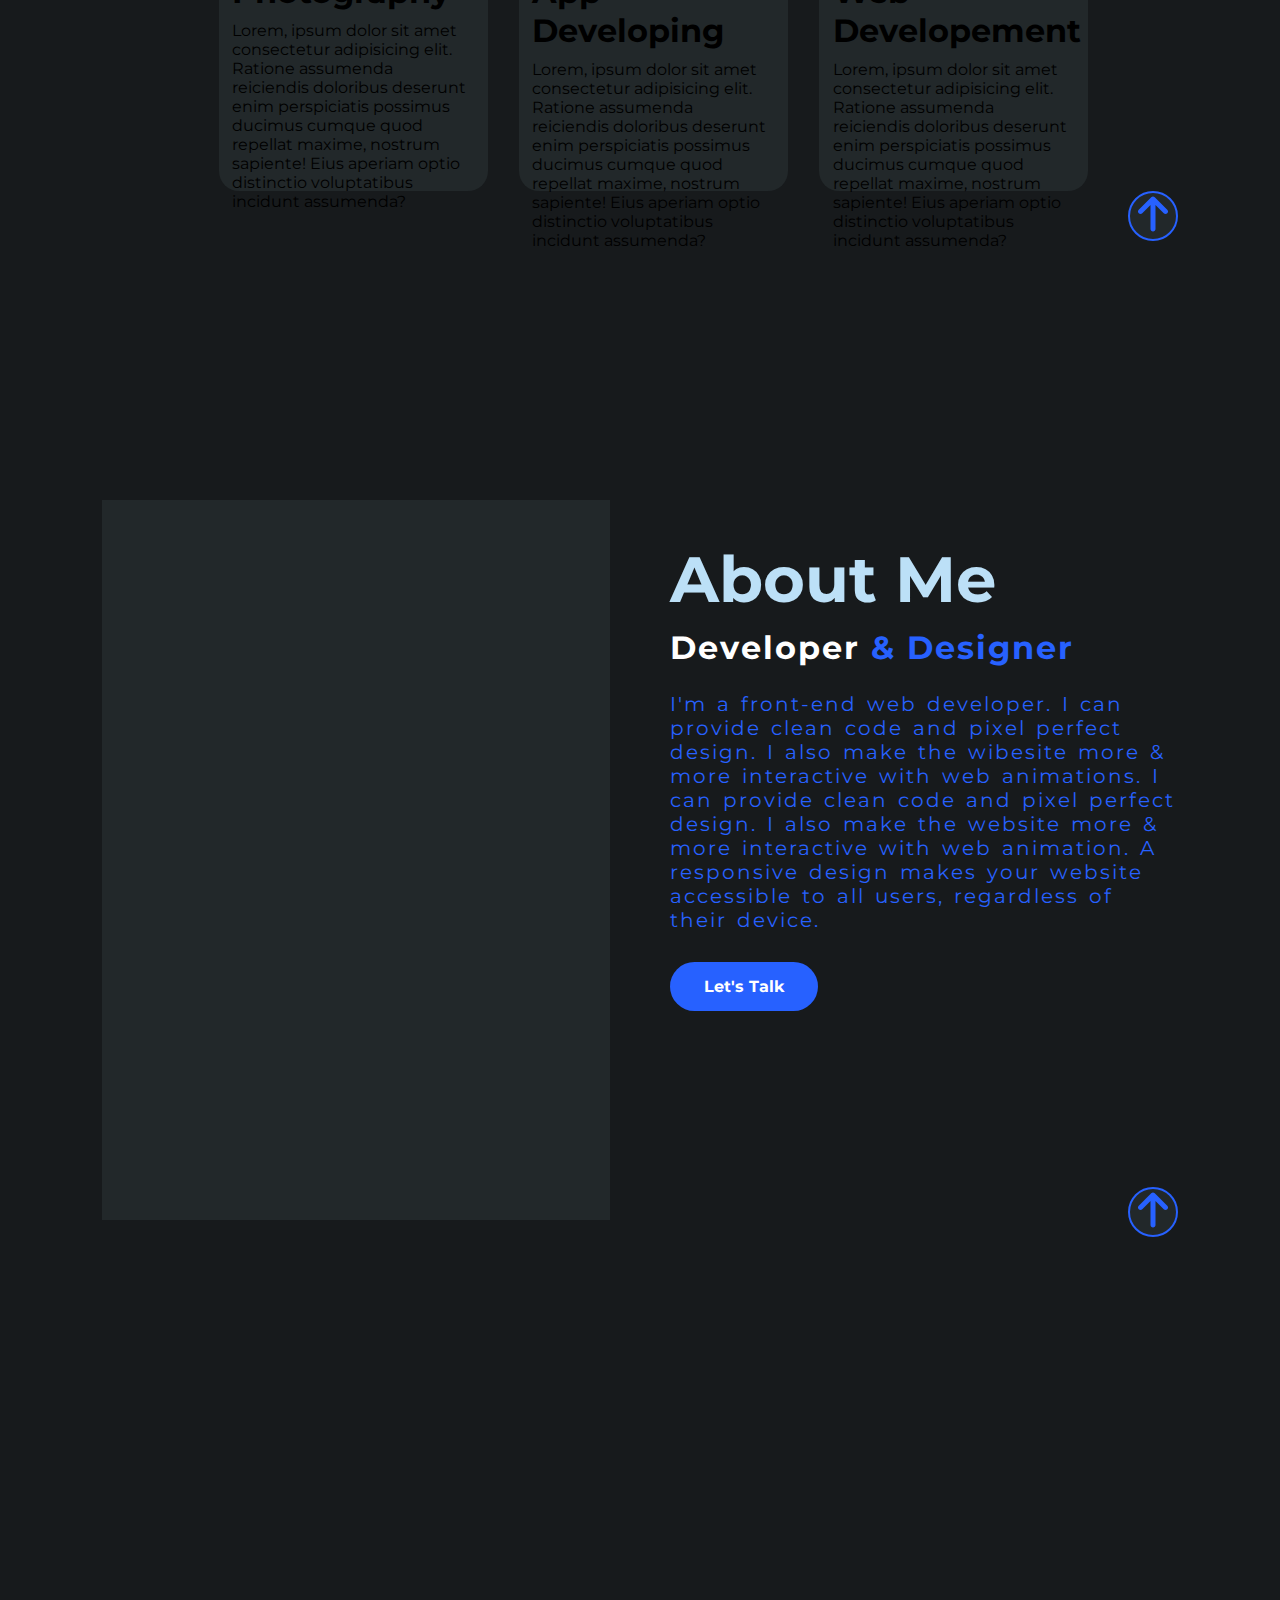
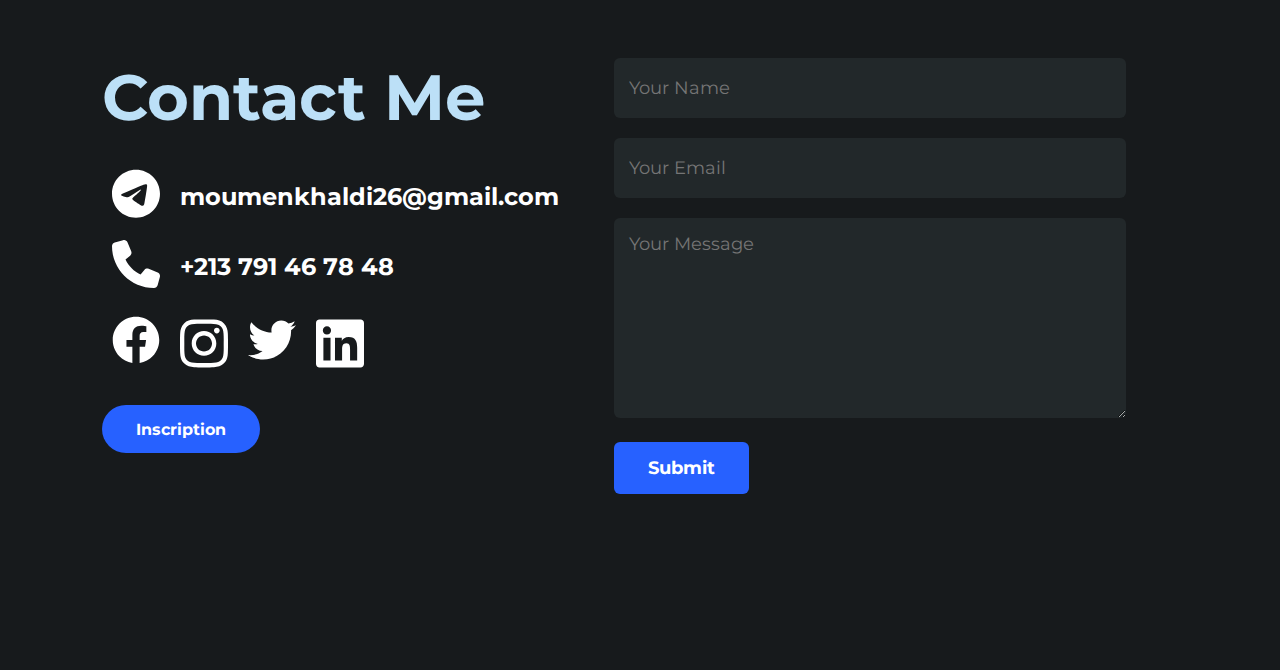
==== commit dce3d65d: "myweb" ====
--- a/index.html
+++ b/index.html
@@ -124,6 +124,13 @@
           </div>
         </div>
       </div>
+      <div class="up-home">
+          <div class="up">
+            <a href="#home">
+              <svg xmlns="http://www.w3.org/2000/svg" viewBox="0 0 384 512"><!--! Font Awesome Pro 6.2.1 by @fontawesome - https://fontawesome.com License - https://fontawesome.com/license (Commercial License) Copyright 2022 Fonticons, Inc. --><path d="M214.6 41.4c-12.5-12.5-32.8-12.5-45.3 0l-160 160c-12.5 12.5-12.5 32.8 0 45.3s32.8 12.5 45.3 0L160 141.2V448c0 17.7 14.3 32 32 32s32-14.3 32-32V141.2L329.4 246.6c12.5 12.5 32.8 12.5 45.3 0s12.5-32.8 0-45.3l-160-160z"/></svg>
+            </a>
+          </div> 
+      </div>
     </section>
 
 
@@ -145,6 +152,13 @@
         <div class="btn-1">
           <a href="#" class="btn3">Let's Talk</a>
         </div>
+        <div class="upa-home">
+        <div class="up">
+          <a href="#home">
+            <svg xmlns="http://www.w3.org/2000/svg" viewBox="0 0 384 512"><!--! Font Awesome Pro 6.2.1 by @fontawesome - https://fontawesome.com License - https://fontawesome.com/license (Commercial License) Copyright 2022 Fonticons, Inc. --><path d="M214.6 41.4c-12.5-12.5-32.8-12.5-45.3 0l-160 160c-12.5 12.5-12.5 32.8 0 45.3s32.8 12.5 45.3 0L160 141.2V448c0 17.7 14.3 32 32 32s32-14.3 32-32V141.2L329.4 246.6c12.5 12.5 32.8 12.5 45.3 0s12.5-32.8 0-45.3l-160-160z"/></svg>
+          </a>
+        </div> 
+      </div>
       </div>
     
     </section>
@@ -191,10 +205,8 @@
         <div class="btn-2">
           <button type="submit">Submit</button>
         </div>
-
-        
-
-      </div>
+      </div>
+      
 
     </section>
 
--- a/style.css
+++ b/style.css
@@ -463,7 +463,42 @@
     border: 2px solid transparent;
 }
 
-
-
-
-
+.up-home{
+    display: flex;
+    justify-content: end;
+    margin-right: var(--padding);
+}
+
+.upa-home{
+    display: flex;
+    justify-content: end;
+    align-items: flex-end;
+    margin-top: 11rem;
+}
+
+.up{
+    display: flex;
+    justify-content: center;
+    align-items: center;
+    border: 2px solid var(--firstcolor);
+    background-color: var(--bgcolor2);
+    border-radius: 50%;
+    width: 50px;
+    height: 50px;
+}
+.up svg{
+    
+    width: 30px;
+    fill: var(--firstcolor);
+}
+
+.up:hover {
+    border: 2px solid var(--bgcolor2);
+    background-color: var(--firstcolor);
+}
+
+.up svg:hover{
+    fill: var(--bgcolor2);
+}
+
+
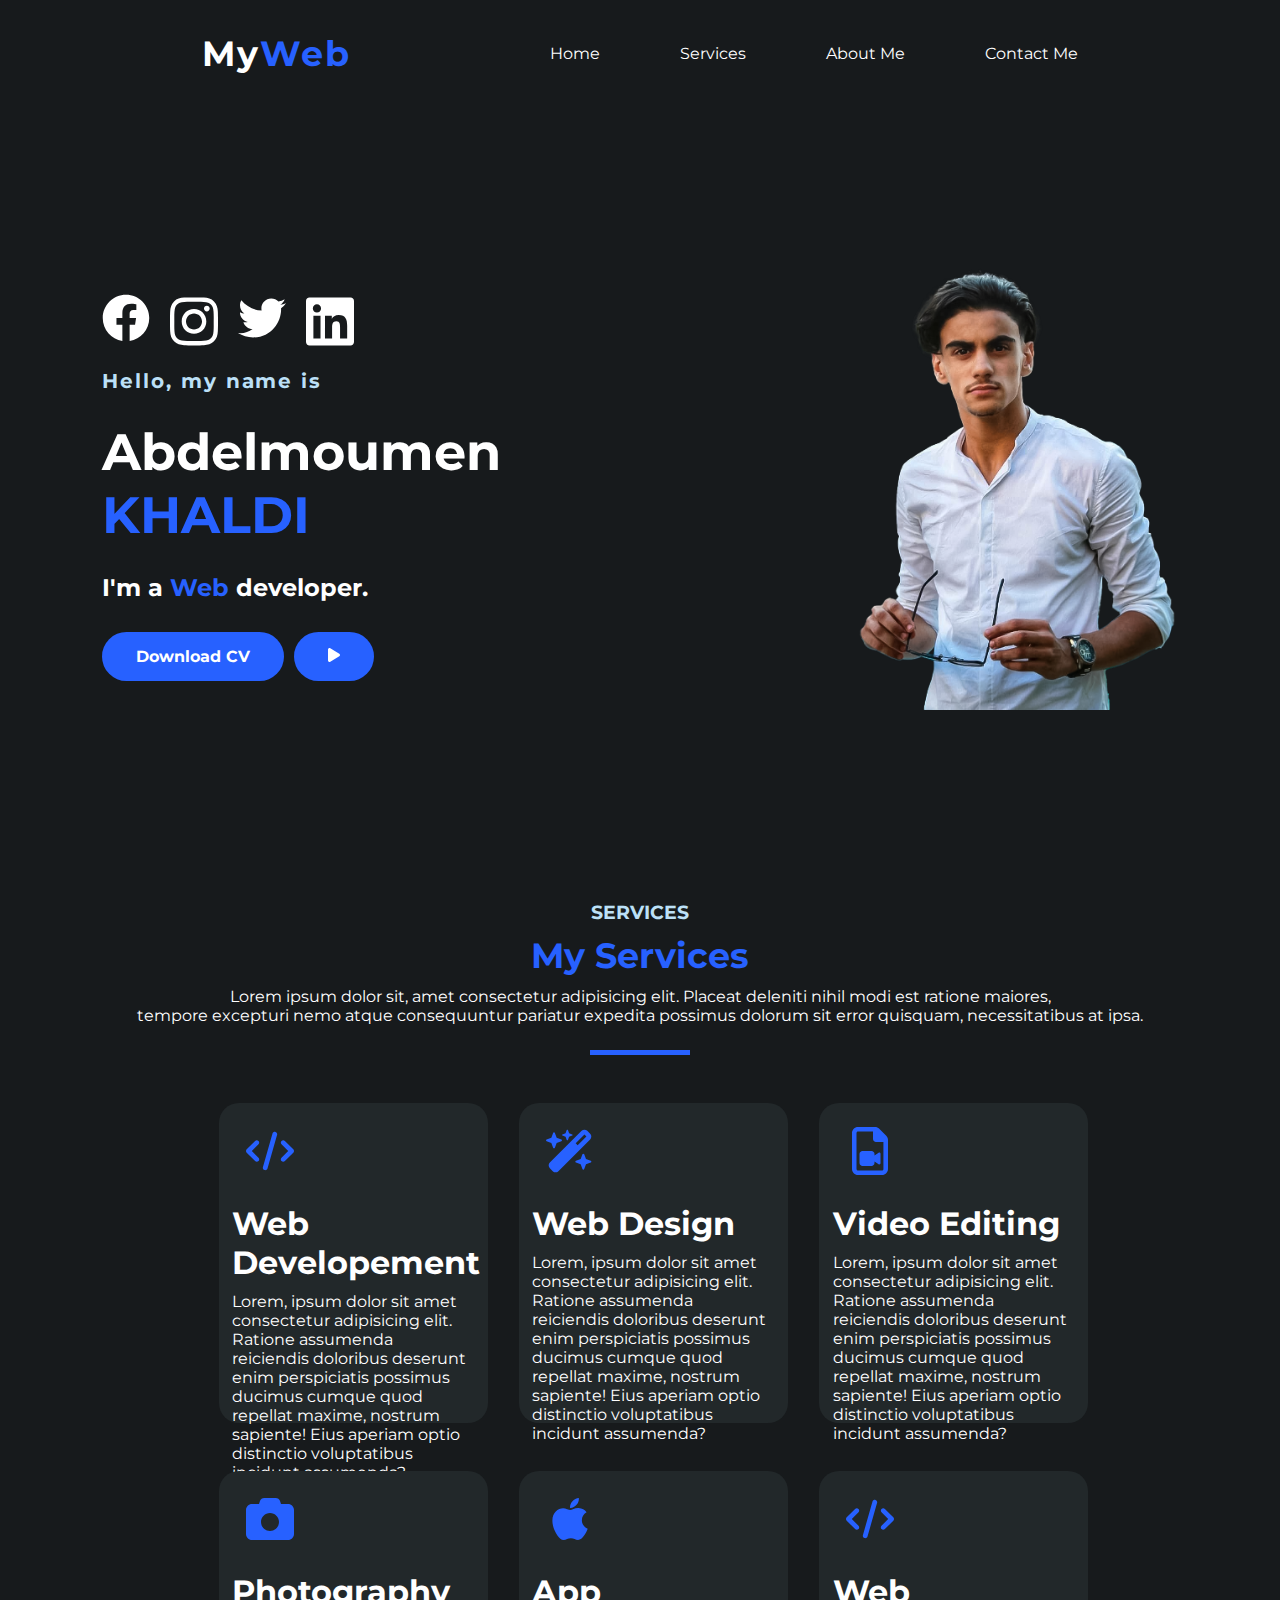
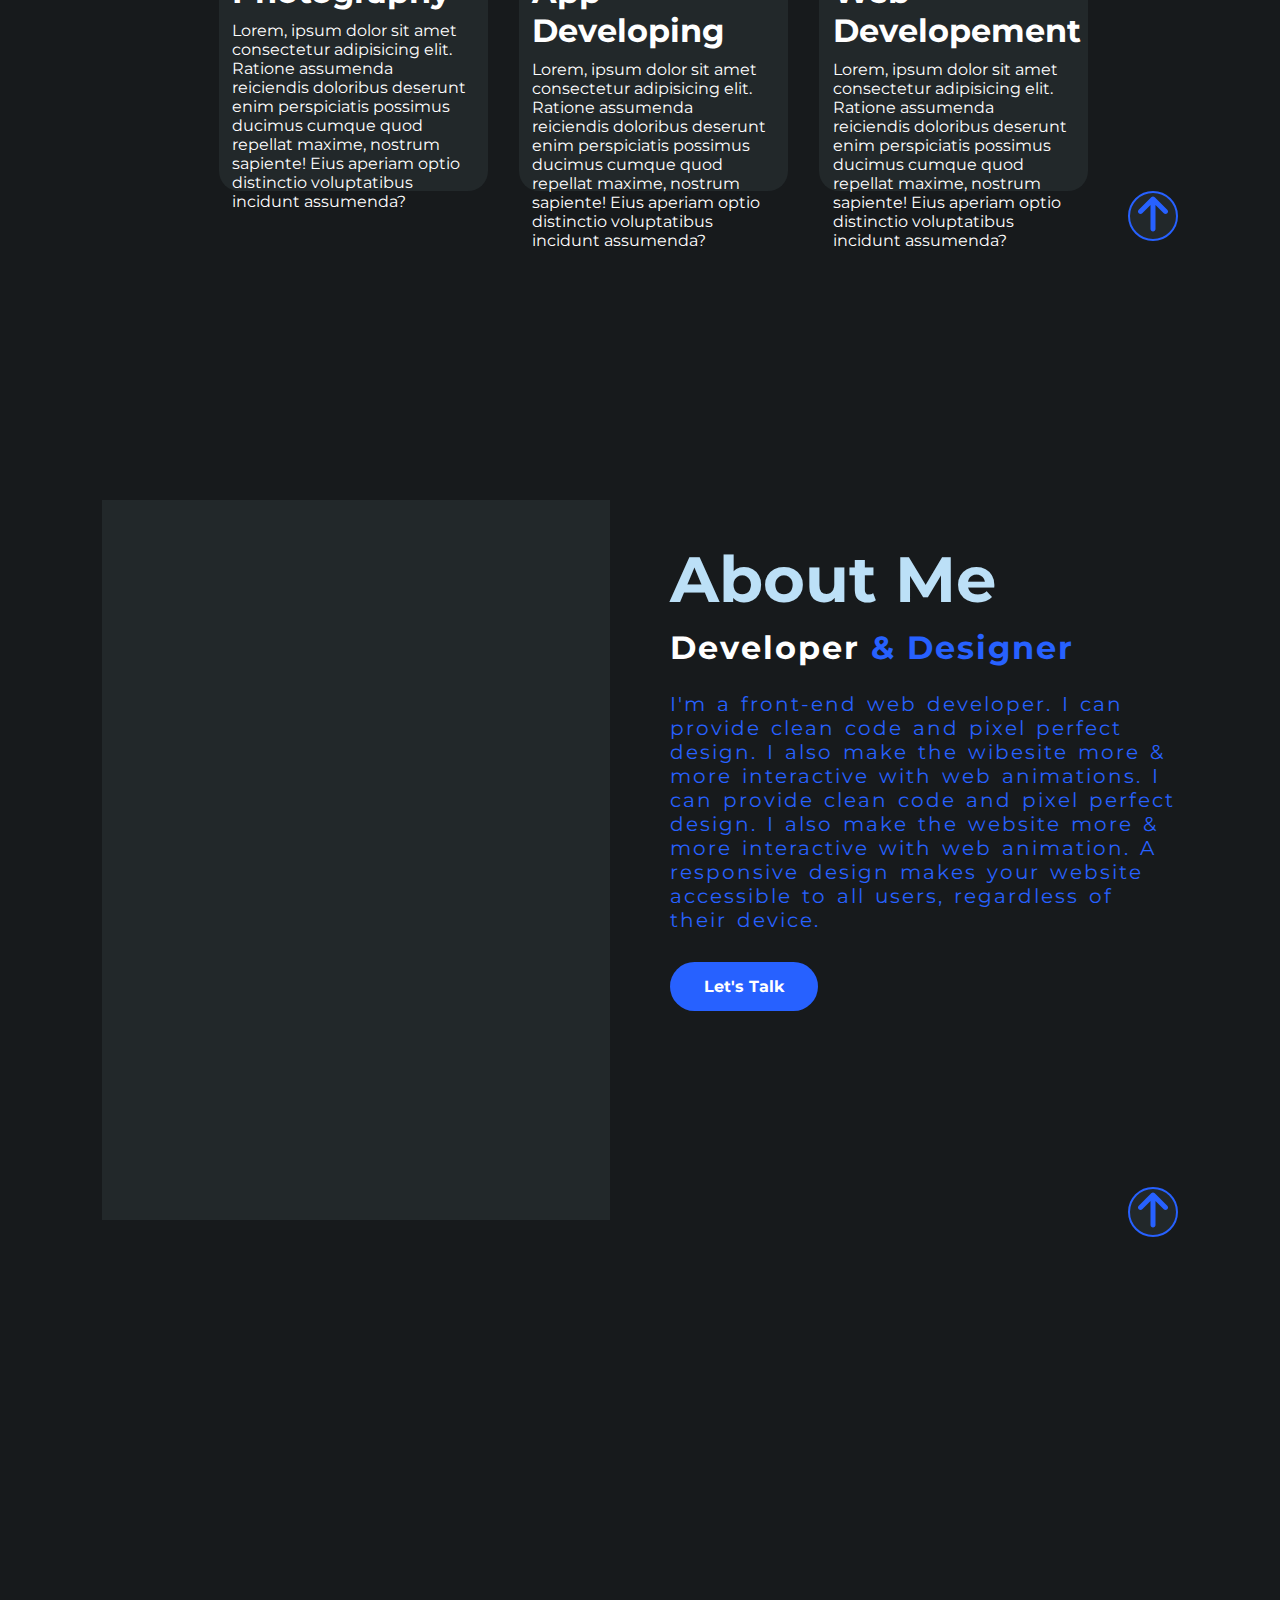
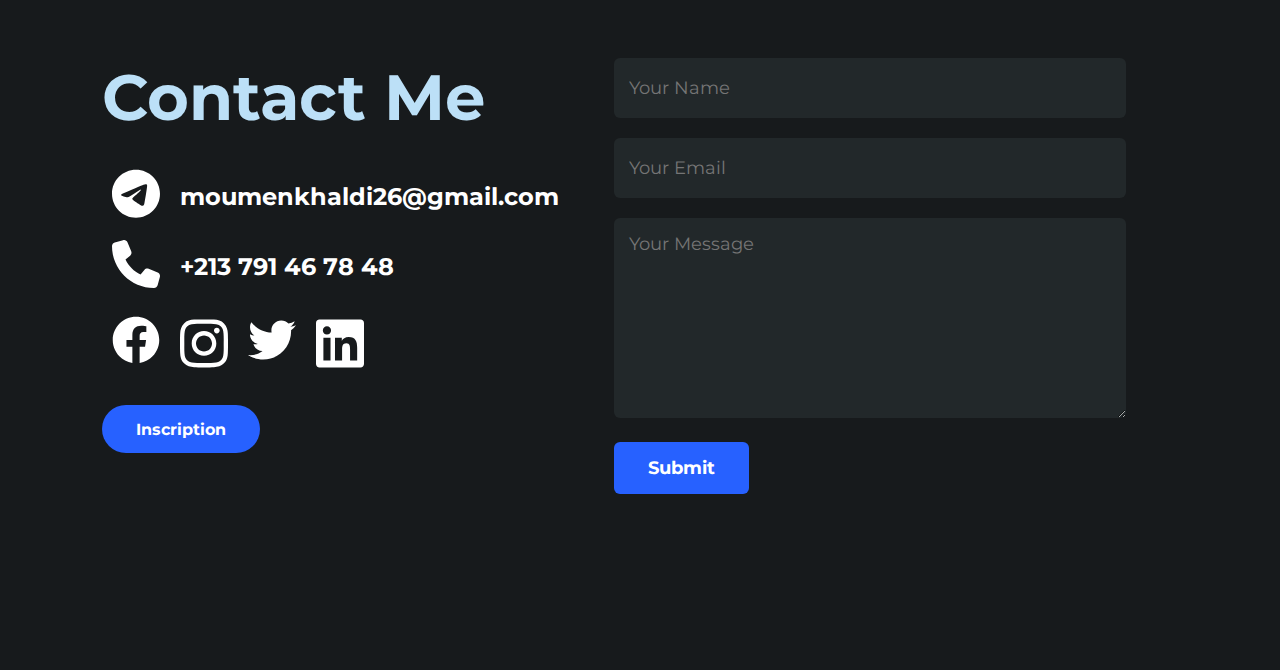
==== commit 5040b184: "myweb" ====
--- a/index.html
+++ b/index.html
@@ -33,7 +33,7 @@
           <a href="#"><svg xmlns="http://www.w3.org/2000/svg" viewBox="0 0 512 512"><!--! Font Awesome Pro 6.2.0 by @fontawesome - https://fontawesome.com License - https://fontawesome.com/license (Commercial License) Copyright 2022 Fonticons, Inc. --><path d="M459.37 151.716c.325 4.548.325 9.097.325 13.645 0 138.72-105.583 298.558-298.558 298.558-59.452 0-114.68-17.219-161.137-47.106 8.447.974 16.568 1.299 25.34 1.299 49.055 0 94.213-16.568 130.274-44.832-46.132-.975-84.792-31.188-98.112-72.772 6.498.974 12.995 1.624 19.818 1.624 9.421 0 18.843-1.3 27.614-3.573-48.081-9.747-84.143-51.98-84.143-102.985v-1.299c13.969 7.797 30.214 12.67 47.431 13.319-28.264-18.843-46.781-51.005-46.781-87.391 0-19.492 5.197-37.36 14.294-52.954 51.655 63.675 129.3 105.258 216.365 109.807-1.624-7.797-2.599-15.918-2.599-24.04 0-57.828 46.782-104.934 104.934-104.934 30.213 0 57.502 12.67 76.67 33.137 23.715-4.548 46.456-13.32 66.599-25.34-7.798 24.366-24.366 44.833-46.132 57.827 21.117-2.273 41.584-8.122 60.426-16.243-14.292 20.791-32.161 39.308-52.628 54.253z"/></svg></a>
           <a href="#"><svg xmlns="http://www.w3.org/2000/svg" viewBox="0 0 448 512"><!--! Font Awesome Pro 6.2.0 by @fontawesome - https://fontawesome.com License - https://fontawesome.com/license (Commercial License) Copyright 2022 Fonticons, Inc. --><path d="M416 32H31.9C14.3 32 0 46.5 0 64.3v383.4C0 465.5 14.3 480 31.9 480H416c17.6 0 32-14.5 32-32.3V64.3c0-17.8-14.4-32.3-32-32.3zM135.4 416H69V202.2h66.5V416zm-33.2-243c-21.3 0-38.5-17.3-38.5-38.5S80.9 96 102.2 96c21.2 0 38.5 17.3 38.5 38.5 0 21.3-17.2 38.5-38.5 38.5zm282.1 243h-66.4V312c0-24.8-.5-56.7-34.5-56.7-34.6 0-39.9 27-39.9 54.9V416h-66.4V202.2h63.7v29.2h.9c8.9-16.8 30.6-34.5 62.9-34.5 67.2 0 79.7 44.3 79.7 101.9V416z"/></svg></a>
         </div>
-        
+      
         <div class="container-texte">
           <h4>Hello, my name is</h4>
           <h1>Abdelmoumen <span>KHALDI</span></h1>
--- a/style.css
+++ b/style.css
@@ -1,4 +1,7 @@
 @import url('https://fonts.googleapis.com/css2?family=Montserrat:wght@300&display=swap');
+
+
+
 :root{
     --firstcolor: #2761ff;
     --secondcolor: #bce0f7;
@@ -230,8 +233,14 @@
     justify-content: space-between;
     margin-top: 3rem;
     width: 70%;
-
+    
    
+}
+
+.con-service:hover{
+    transform: scale(1.1);
+    background-color: var(--lightcolor);
+    color: #171a1c;
 }
 
 .con-service{
@@ -241,7 +250,8 @@
     border-radius: 20px;
     background-color: var(--bgcolor2);
     flex-direction: column;
-    
+    transition: all 0.5s;
+    color: var(--lightcolor);
     
 }
 
@@ -253,7 +263,9 @@
     fill: #2761ff;
 }
 
-
+.con-icon svg:hover{
+    fill: var(--bgcolor2);
+}
 
 .con-text{
     margin-top: 25px;
@@ -501,4 +513,16 @@
     fill: var(--bgcolor2);
 }
 
-
+@media screen and (max-width: 1024px) {
+    .content{
+        flex-direction: column-reverse;
+    }
+
+    .section-right{
+        display: flex;
+        align-items: center;
+        justify-content: center;
+    }
+
+    
+}
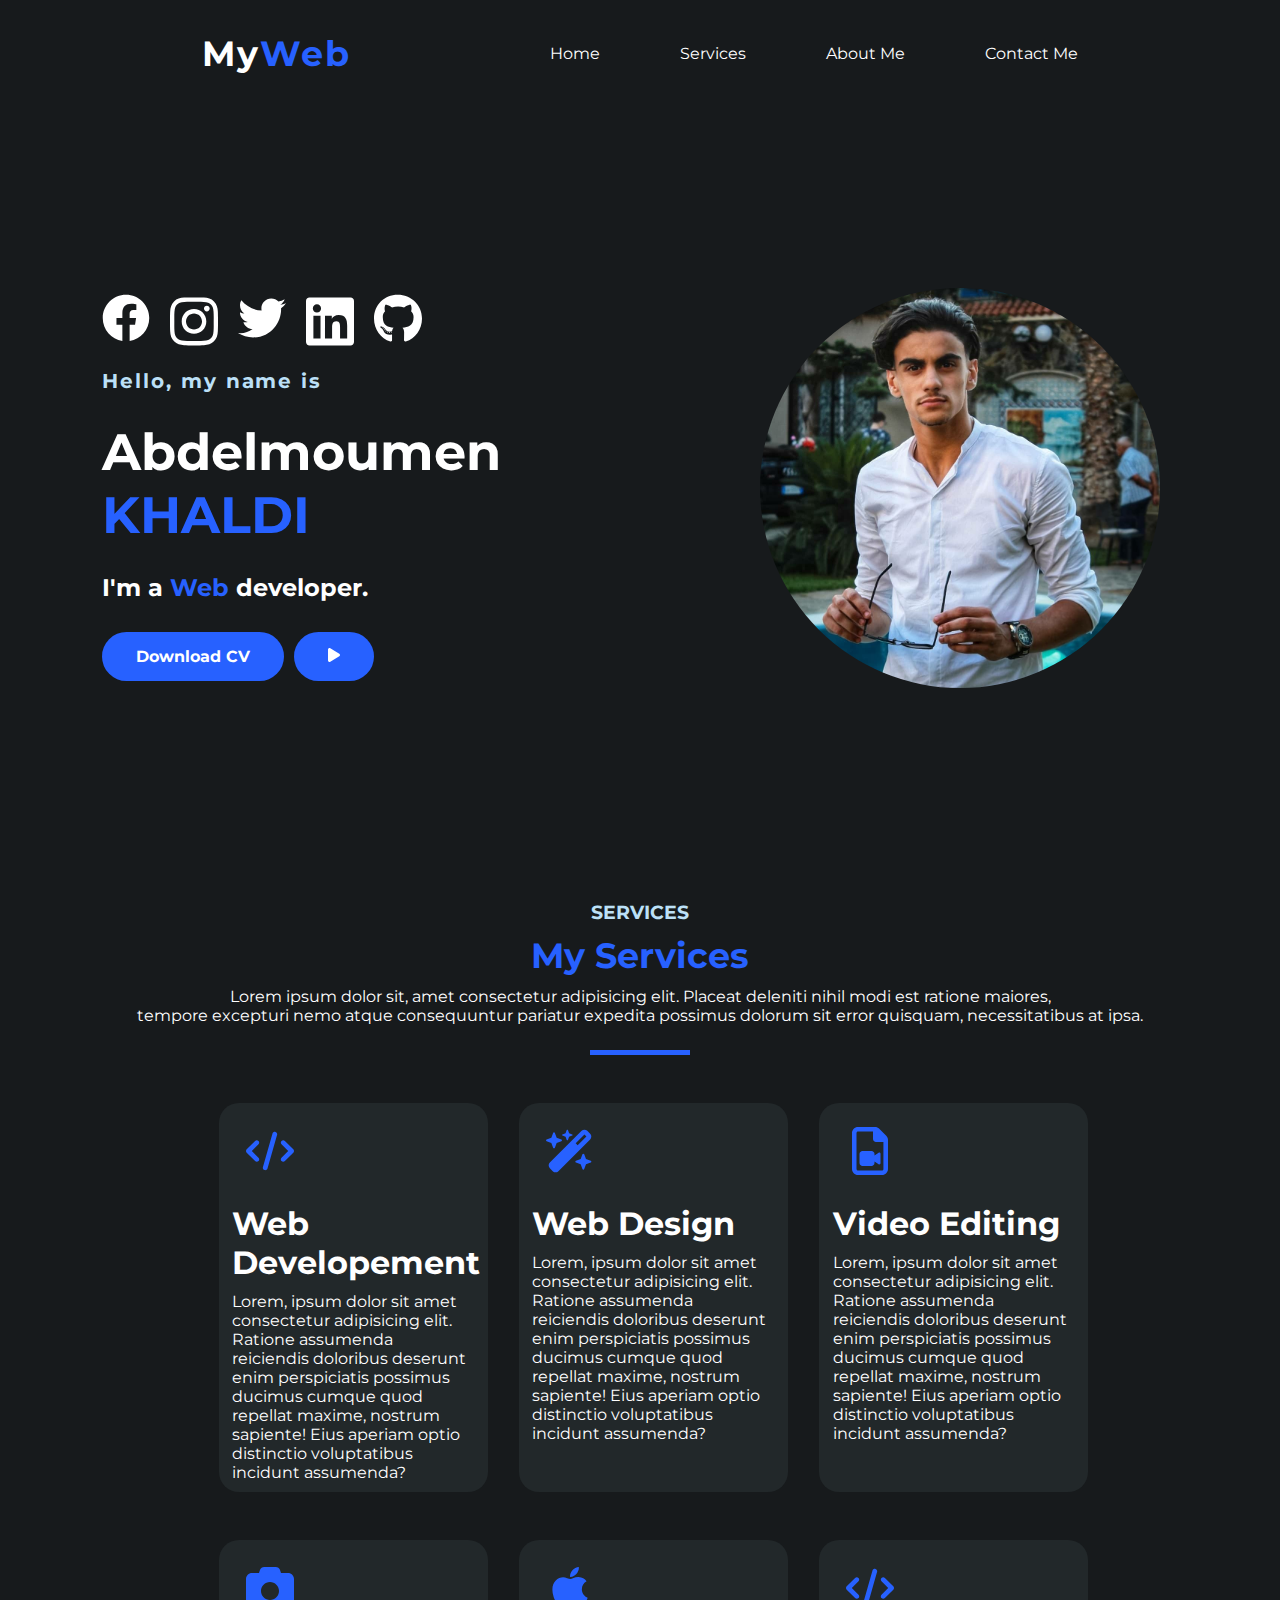
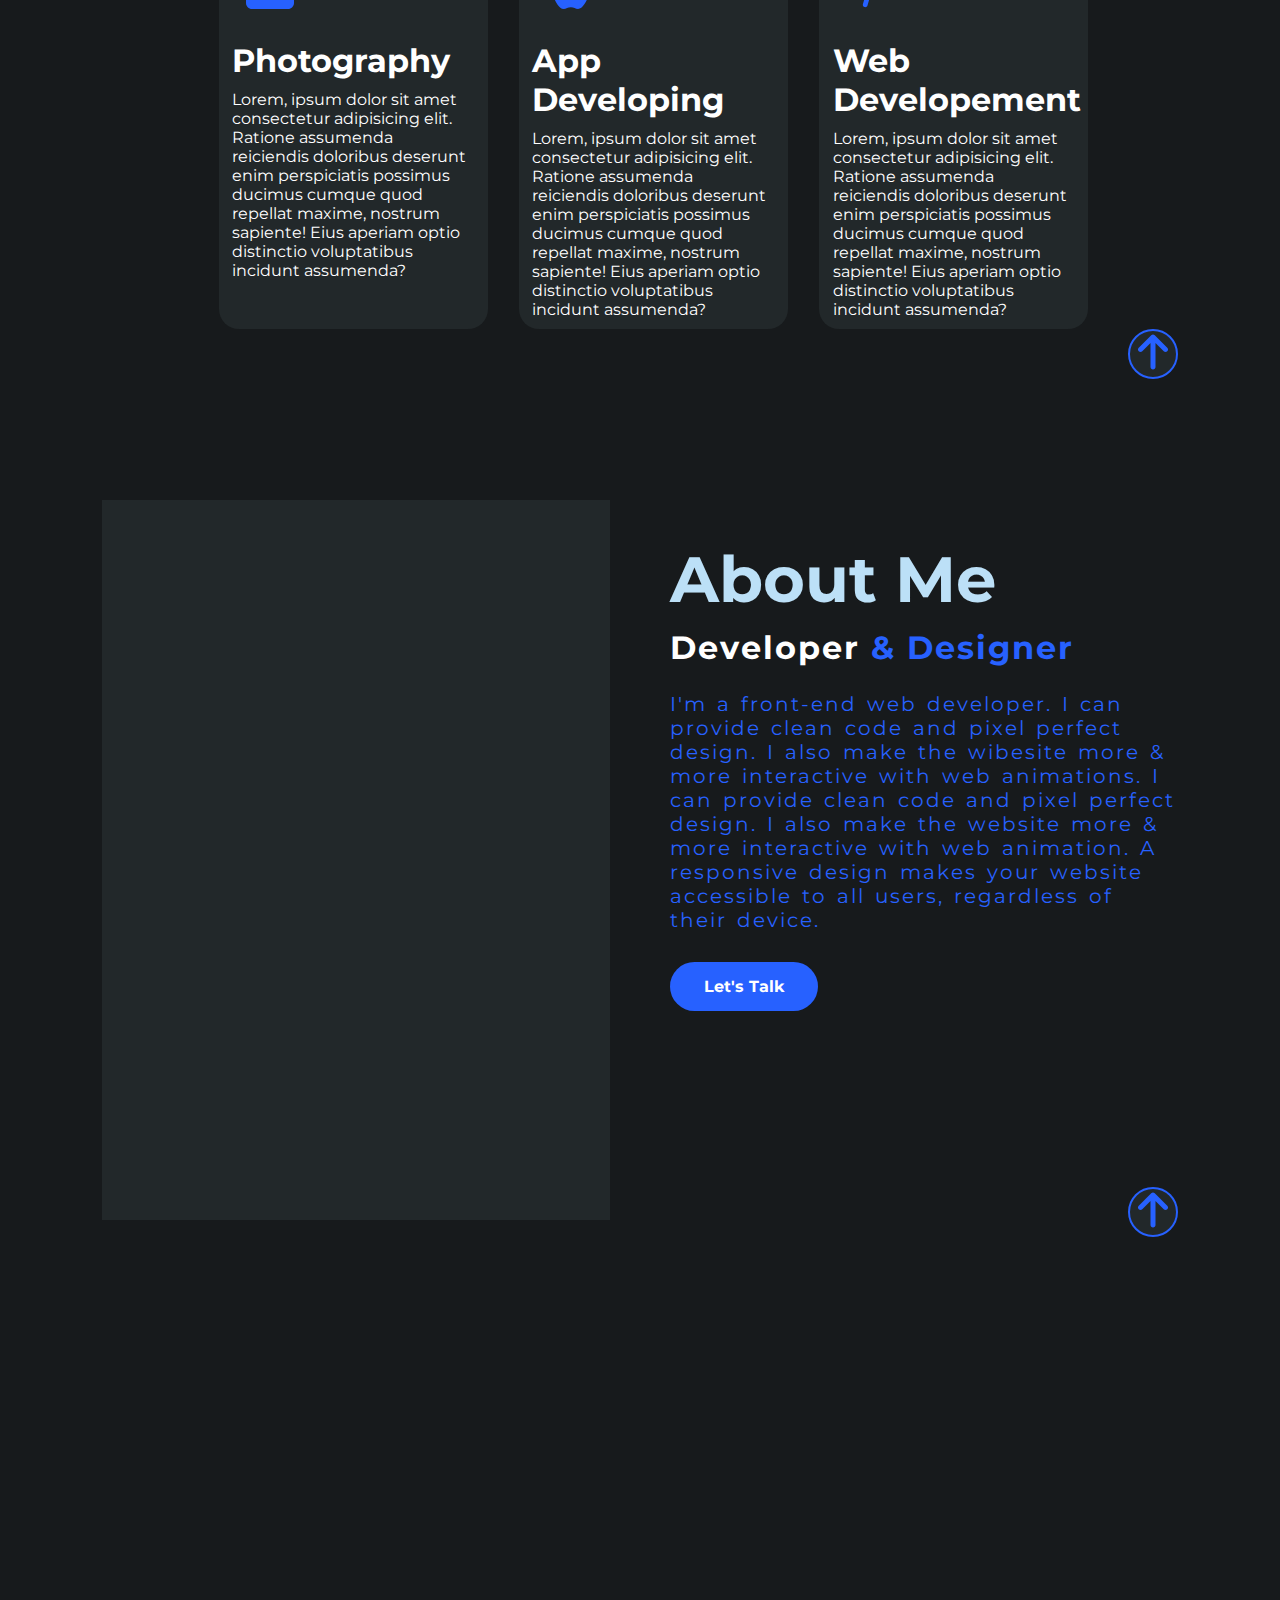
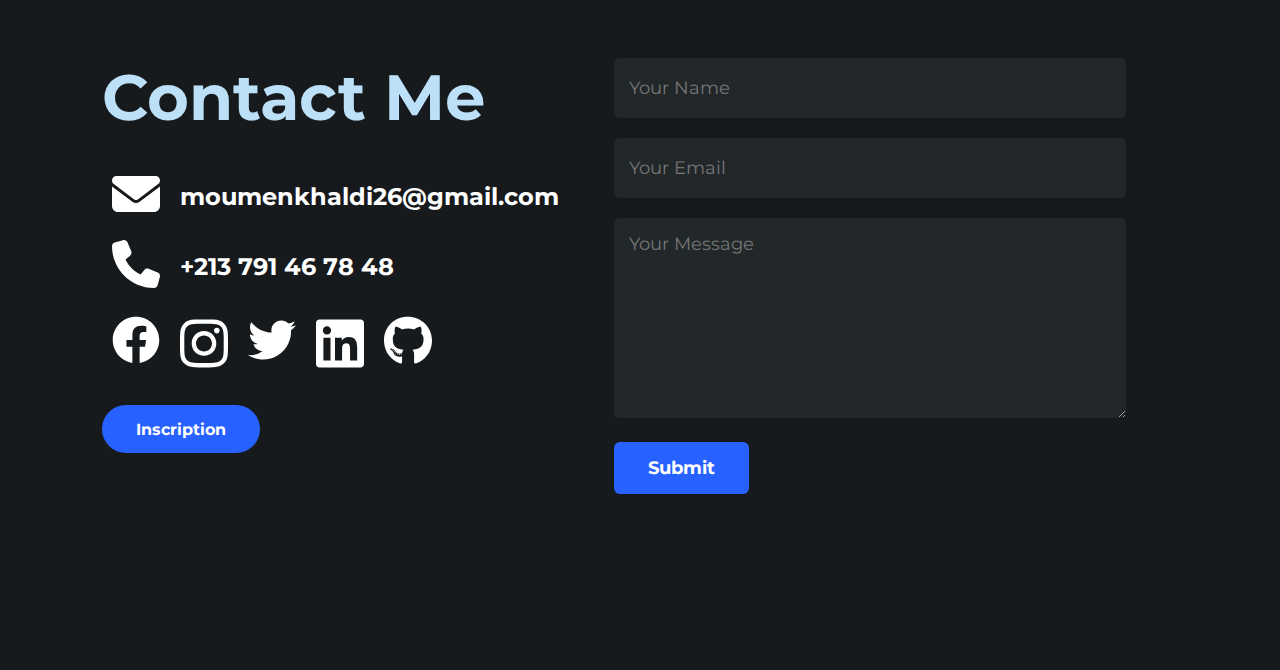
==== commit b34bf428: "telephone size" ====
--- a/index.html
+++ b/index.html
@@ -24,14 +24,20 @@
         <li><a href="#about-me">About me</a></li>
         <li><a href="#contact-me">Contact me</a></li>
       </ul>
+      <div class="menu">
+          <div class="line"></div>
+          <div class="line"></div>
+          <div class="line"></div>
+      </div>
     </nav>
     <div class="content">
       <div class="section-left">
         <div class="icon">
-          <a href="#"><svg xmlns="http://www.w3.org/2000/svg" viewBox="0 0 512 512"><!--! Font Awesome Pro 6.2.0 by @fontawesome - https://fontawesome.com License - https://fontawesome.com/license (Commercial License) Copyright 2022 Fonticons, Inc. --><path d="M504 256C504 119 393 8 256 8S8 119 8 256c0 123.78 90.69 226.38 209.25 245V327.69h-63V256h63v-54.64c0-62.15 37-96.48 93.67-96.48 27.14 0 55.52 4.84 55.52 4.84v61h-31.28c-30.8 0-40.41 19.12-40.41 38.73V256h68.78l-11 71.69h-57.78V501C413.31 482.38 504 379.78 504 256z"/></svg></a>
-          <a href="#"><svg xmlns="http://www.w3.org/2000/svg" viewBox="0 0 448 512"><!--! Font Awesome Pro 6.2.0 by @fontawesome - https://fontawesome.com License - https://fontawesome.com/license (Commercial License) Copyright 2022 Fonticons, Inc. --><path d="M224.1 141c-63.6 0-114.9 51.3-114.9 114.9s51.3 114.9 114.9 114.9S339 319.5 339 255.9 287.7 141 224.1 141zm0 189.6c-41.1 0-74.7-33.5-74.7-74.7s33.5-74.7 74.7-74.7 74.7 33.5 74.7 74.7-33.6 74.7-74.7 74.7zm146.4-194.3c0 14.9-12 26.8-26.8 26.8-14.9 0-26.8-12-26.8-26.8s12-26.8 26.8-26.8 26.8 12 26.8 26.8zm76.1 27.2c-1.7-35.9-9.9-67.7-36.2-93.9-26.2-26.2-58-34.4-93.9-36.2-37-2.1-147.9-2.1-184.9 0-35.8 1.7-67.6 9.9-93.9 36.1s-34.4 58-36.2 93.9c-2.1 37-2.1 147.9 0 184.9 1.7 35.9 9.9 67.7 36.2 93.9s58 34.4 93.9 36.2c37 2.1 147.9 2.1 184.9 0 35.9-1.7 67.7-9.9 93.9-36.2 26.2-26.2 34.4-58 36.2-93.9 2.1-37 2.1-147.8 0-184.8zM398.8 388c-7.8 19.6-22.9 34.7-42.6 42.6-29.5 11.7-99.5 9-132.1 9s-102.7 2.6-132.1-9c-19.6-7.8-34.7-22.9-42.6-42.6-11.7-29.5-9-99.5-9-132.1s-2.6-102.7 9-132.1c7.8-19.6 22.9-34.7 42.6-42.6 29.5-11.7 99.5-9 132.1-9s102.7-2.6 132.1 9c19.6 7.8 34.7 22.9 42.6 42.6 11.7 29.5 9 99.5 9 132.1s2.7 102.7-9 132.1z"/></svg></a>
-          <a href="#"><svg xmlns="http://www.w3.org/2000/svg" viewBox="0 0 512 512"><!--! Font Awesome Pro 6.2.0 by @fontawesome - https://fontawesome.com License - https://fontawesome.com/license (Commercial License) Copyright 2022 Fonticons, Inc. --><path d="M459.37 151.716c.325 4.548.325 9.097.325 13.645 0 138.72-105.583 298.558-298.558 298.558-59.452 0-114.68-17.219-161.137-47.106 8.447.974 16.568 1.299 25.34 1.299 49.055 0 94.213-16.568 130.274-44.832-46.132-.975-84.792-31.188-98.112-72.772 6.498.974 12.995 1.624 19.818 1.624 9.421 0 18.843-1.3 27.614-3.573-48.081-9.747-84.143-51.98-84.143-102.985v-1.299c13.969 7.797 30.214 12.67 47.431 13.319-28.264-18.843-46.781-51.005-46.781-87.391 0-19.492 5.197-37.36 14.294-52.954 51.655 63.675 129.3 105.258 216.365 109.807-1.624-7.797-2.599-15.918-2.599-24.04 0-57.828 46.782-104.934 104.934-104.934 30.213 0 57.502 12.67 76.67 33.137 23.715-4.548 46.456-13.32 66.599-25.34-7.798 24.366-24.366 44.833-46.132 57.827 21.117-2.273 41.584-8.122 60.426-16.243-14.292 20.791-32.161 39.308-52.628 54.253z"/></svg></a>
-          <a href="#"><svg xmlns="http://www.w3.org/2000/svg" viewBox="0 0 448 512"><!--! Font Awesome Pro 6.2.0 by @fontawesome - https://fontawesome.com License - https://fontawesome.com/license (Commercial License) Copyright 2022 Fonticons, Inc. --><path d="M416 32H31.9C14.3 32 0 46.5 0 64.3v383.4C0 465.5 14.3 480 31.9 480H416c17.6 0 32-14.5 32-32.3V64.3c0-17.8-14.4-32.3-32-32.3zM135.4 416H69V202.2h66.5V416zm-33.2-243c-21.3 0-38.5-17.3-38.5-38.5S80.9 96 102.2 96c21.2 0 38.5 17.3 38.5 38.5 0 21.3-17.2 38.5-38.5 38.5zm282.1 243h-66.4V312c0-24.8-.5-56.7-34.5-56.7-34.6 0-39.9 27-39.9 54.9V416h-66.4V202.2h63.7v29.2h.9c8.9-16.8 30.6-34.5 62.9-34.5 67.2 0 79.7 44.3 79.7 101.9V416z"/></svg></a>
+          <a href="https://www.facebook.com/moumen.khaldi.26" target="_blank"><svg xmlns="http://www.w3.org/2000/svg" viewBox="0 0 512 512"><!--! Font Awesome Pro 6.2.0 by @fontawesome - https://fontawesome.com License - https://fontawesome.com/license (Commercial License) Copyright 2022 Fonticons, Inc. --><path d="M504 256C504 119 393 8 256 8S8 119 8 256c0 123.78 90.69 226.38 209.25 245V327.69h-63V256h63v-54.64c0-62.15 37-96.48 93.67-96.48 27.14 0 55.52 4.84 55.52 4.84v61h-31.28c-30.8 0-40.41 19.12-40.41 38.73V256h68.78l-11 71.69h-57.78V501C413.31 482.38 504 379.78 504 256z"/></svg></a>
+          <a href="https://www.instagram.com/abdelmoumen_khaldi_i.b_26_/" target="_blank"><svg xmlns="http://www.w3.org/2000/svg" viewBox="0 0 448 512"><!--! Font Awesome Pro 6.2.0 by @fontawesome - https://fontawesome.com License - https://fontawesome.com/license (Commercial License) Copyright 2022 Fonticons, Inc. --><path d="M224.1 141c-63.6 0-114.9 51.3-114.9 114.9s51.3 114.9 114.9 114.9S339 319.5 339 255.9 287.7 141 224.1 141zm0 189.6c-41.1 0-74.7-33.5-74.7-74.7s33.5-74.7 74.7-74.7 74.7 33.5 74.7 74.7-33.6 74.7-74.7 74.7zm146.4-194.3c0 14.9-12 26.8-26.8 26.8-14.9 0-26.8-12-26.8-26.8s12-26.8 26.8-26.8 26.8 12 26.8 26.8zm76.1 27.2c-1.7-35.9-9.9-67.7-36.2-93.9-26.2-26.2-58-34.4-93.9-36.2-37-2.1-147.9-2.1-184.9 0-35.8 1.7-67.6 9.9-93.9 36.1s-34.4 58-36.2 93.9c-2.1 37-2.1 147.9 0 184.9 1.7 35.9 9.9 67.7 36.2 93.9s58 34.4 93.9 36.2c37 2.1 147.9 2.1 184.9 0 35.9-1.7 67.7-9.9 93.9-36.2 26.2-26.2 34.4-58 36.2-93.9 2.1-37 2.1-147.8 0-184.8zM398.8 388c-7.8 19.6-22.9 34.7-42.6 42.6-29.5 11.7-99.5 9-132.1 9s-102.7 2.6-132.1-9c-19.6-7.8-34.7-22.9-42.6-42.6-11.7-29.5-9-99.5-9-132.1s-2.6-102.7 9-132.1c7.8-19.6 22.9-34.7 42.6-42.6 29.5-11.7 99.5-9 132.1-9s102.7-2.6 132.1 9c19.6 7.8 34.7 22.9 42.6 42.6 11.7 29.5 9 99.5 9 132.1s2.7 102.7-9 132.1z"/></svg></a>
+          <a href="#" target="_blank"><svg xmlns="http://www.w3.org/2000/svg" viewBox="0 0 512 512"><!--! Font Awesome Pro 6.2.0 by @fontawesome - https://fontawesome.com License - https://fontawesome.com/license (Commercial License) Copyright 2022 Fonticons, Inc. --><path d="M459.37 151.716c.325 4.548.325 9.097.325 13.645 0 138.72-105.583 298.558-298.558 298.558-59.452 0-114.68-17.219-161.137-47.106 8.447.974 16.568 1.299 25.34 1.299 49.055 0 94.213-16.568 130.274-44.832-46.132-.975-84.792-31.188-98.112-72.772 6.498.974 12.995 1.624 19.818 1.624 9.421 0 18.843-1.3 27.614-3.573-48.081-9.747-84.143-51.98-84.143-102.985v-1.299c13.969 7.797 30.214 12.67 47.431 13.319-28.264-18.843-46.781-51.005-46.781-87.391 0-19.492 5.197-37.36 14.294-52.954 51.655 63.675 129.3 105.258 216.365 109.807-1.624-7.797-2.599-15.918-2.599-24.04 0-57.828 46.782-104.934 104.934-104.934 30.213 0 57.502 12.67 76.67 33.137 23.715-4.548 46.456-13.32 66.599-25.34-7.798 24.366-24.366 44.833-46.132 57.827 21.117-2.273 41.584-8.122 60.426-16.243-14.292 20.791-32.161 39.308-52.628 54.253z"/></svg></a>
+          <a href="#" target="_blank"><svg xmlns="http://www.w3.org/2000/svg" viewBox="0 0 448 512"><!--! Font Awesome Pro 6.2.0 by @fontawesome - https://fontawesome.com License - https://fontawesome.com/license (Commercial License) Copyright 2022 Fonticons, Inc. --><path d="M416 32H31.9C14.3 32 0 46.5 0 64.3v383.4C0 465.5 14.3 480 31.9 480H416c17.6 0 32-14.5 32-32.3V64.3c0-17.8-14.4-32.3-32-32.3zM135.4 416H69V202.2h66.5V416zm-33.2-243c-21.3 0-38.5-17.3-38.5-38.5S80.9 96 102.2 96c21.2 0 38.5 17.3 38.5 38.5 0 21.3-17.2 38.5-38.5 38.5zm282.1 243h-66.4V312c0-24.8-.5-56.7-34.5-56.7-34.6 0-39.9 27-39.9 54.9V416h-66.4V202.2h63.7v29.2h.9c8.9-16.8 30.6-34.5 62.9-34.5 67.2 0 79.7 44.3 79.7 101.9V416z"/></svg></a>
+          <a href="https://github.com/moumen26" target="_blank"><svg xmlns="http://www.w3.org/2000/svg" viewBox="0 0 496 512"><!--! Font Awesome Pro 6.2.1 by @fontawesome - https://fontawesome.com License - https://fontawesome.com/license (Commercial License) Copyright 2022 Fonticons, Inc. --><path d="M165.9 397.4c0 2-2.3 3.6-5.2 3.6-3.3.3-5.6-1.3-5.6-3.6 0-2 2.3-3.6 5.2-3.6 3-.3 5.6 1.3 5.6 3.6zm-31.1-4.5c-.7 2 1.3 4.3 4.3 4.9 2.6 1 5.6 0 6.2-2s-1.3-4.3-4.3-5.2c-2.6-.7-5.5.3-6.2 2.3zm44.2-1.7c-2.9.7-4.9 2.6-4.6 4.9.3 2 2.9 3.3 5.9 2.6 2.9-.7 4.9-2.6 4.6-4.6-.3-1.9-3-3.2-5.9-2.9zM244.8 8C106.1 8 0 113.3 0 252c0 110.9 69.8 205.8 169.5 239.2 12.8 2.3 17.3-5.6 17.3-12.1 0-6.2-.3-40.4-.3-61.4 0 0-70 15-84.7-29.8 0 0-11.4-29.1-27.8-36.6 0 0-22.9-15.7 1.6-15.4 0 0 24.9 2 38.6 25.8 21.9 38.6 58.6 27.5 72.9 20.9 2.3-16 8.8-27.1 16-33.7-55.9-6.2-112.3-14.3-112.3-110.5 0-27.5 7.6-41.3 23.6-58.9-2.6-6.5-11.1-33.3 2.6-67.9 20.9-6.5 69 27 69 27 20-5.6 41.5-8.5 62.8-8.5s42.8 2.9 62.8 8.5c0 0 48.1-33.6 69-27 13.7 34.7 5.2 61.4 2.6 67.9 16 17.7 25.8 31.5 25.8 58.9 0 96.5-58.9 104.2-114.8 110.5 9.2 7.9 17 22.9 17 46.4 0 33.7-.3 75.4-.3 83.6 0 6.5 4.6 14.4 17.3 12.1C428.2 457.8 496 362.9 496 252 496 113.3 383.5 8 244.8 8zM97.2 352.9c-1.3 1-1 3.3.7 5.2 1.6 1.6 3.9 2.3 5.2 1 1.3-1 1-3.3-.7-5.2-1.6-1.6-3.9-2.3-5.2-1zm-10.8-8.1c-.7 1.3.3 2.9 2.3 3.9 1.6 1 3.6.7 4.3-.7.7-1.3-.3-2.9-2.3-3.9-2-.6-3.6-.3-4.3.7zm32.4 35.6c-1.6 1.3-1 4.3 1.3 6.2 2.3 2.3 5.2 2.6 6.5 1 1.3-1.3.7-4.3-1.3-6.2-2.2-2.3-5.2-2.6-6.5-1zm-11.4-14.7c-1.6 1-1.6 3.6 0 5.9 1.6 2.3 4.3 3.3 5.6 2.3 1.6-1.3 1.6-3.9 0-6.2-1.4-2.3-4-3.3-5.6-2z"/></svg></a>
         </div>
       
         <div class="container-texte">
@@ -45,7 +51,7 @@
         </div>
       </div>
       <div class="section-right">
-        <img src="assets/images/moumen.png" alt="">
+        <img src="assets/images/bg.jpg" alt="">
       </div>
     </div>
     </section>
@@ -168,7 +174,7 @@
         <h1>Contact Me</h1>
         <div class="email">
           <div class="email-icon">
-            <svg xmlns="http://www.w3.org/2000/svg" viewBox="0 0 496 512"><!--! Font Awesome Pro 6.2.1 by @fontawesome - https://fontawesome.com License - https://fontawesome.com/license (Commercial License) Copyright 2022 Fonticons, Inc. --><path d="M248,8C111.033,8,0,119.033,0,256S111.033,504,248,504,496,392.967,496,256,384.967,8,248,8ZM362.952,176.66c-3.732,39.215-19.881,134.378-28.1,178.3-3.476,18.584-10.322,24.816-16.948,25.425-14.4,1.326-25.338-9.517-39.287-18.661-21.827-14.308-34.158-23.215-55.346-37.177-24.485-16.135-8.612-25,5.342-39.5,3.652-3.793,67.107-61.51,68.335-66.746.153-.655.3-3.1-1.154-4.384s-3.59-.849-5.135-.5q-3.283.746-104.608,69.142-14.845,10.194-26.894,9.934c-8.855-.191-25.888-5.006-38.551-9.123-15.531-5.048-27.875-7.717-26.8-16.291q.84-6.7,18.45-13.7,108.446-47.248,144.628-62.3c68.872-28.647,83.183-33.623,92.511-33.789,2.052-.034,6.639.474,9.61,2.885a10.452,10.452,0,0,1,3.53,6.716A43.765,43.765,0,0,1,362.952,176.66Z"/></svg>
+            <svg xmlns="http://www.w3.org/2000/svg" viewBox="0 0 512 512"><!--! Font Awesome Pro 6.2.1 by @fontawesome - https://fontawesome.com License - https://fontawesome.com/license (Commercial License) Copyright 2022 Fonticons, Inc. --><path d="M48 64C21.5 64 0 85.5 0 112c0 15.1 7.1 29.3 19.2 38.4L236.8 313.6c11.4 8.5 27 8.5 38.4 0L492.8 150.4c12.1-9.1 19.2-23.3 19.2-38.4c0-26.5-21.5-48-48-48H48zM0 176V384c0 35.3 28.7 64 64 64H448c35.3 0 64-28.7 64-64V176L294.4 339.2c-22.8 17.1-54 17.1-76.8 0L0 176z"/></svg>
           </div>
           <div class="email1">
             <h2>moumenkhaldi26@gmail.com</h2>
@@ -183,10 +189,11 @@
           </div>
         </div>
         <div class="icon1">
-          <a href="#"><svg xmlns="http://www.w3.org/2000/svg" viewBox="0 0 512 512"><!--! Font Awesome Pro 6.2.0 by @fontawesome - https://fontawesome.com License - https://fontawesome.com/license (Commercial License) Copyright 2022 Fonticons, Inc. --><path d="M504 256C504 119 393 8 256 8S8 119 8 256c0 123.78 90.69 226.38 209.25 245V327.69h-63V256h63v-54.64c0-62.15 37-96.48 93.67-96.48 27.14 0 55.52 4.84 55.52 4.84v61h-31.28c-30.8 0-40.41 19.12-40.41 38.73V256h68.78l-11 71.69h-57.78V501C413.31 482.38 504 379.78 504 256z"/></svg></a>
-          <a href="#"><svg xmlns="http://www.w3.org/2000/svg" viewBox="0 0 448 512"><!--! Font Awesome Pro 6.2.0 by @fontawesome - https://fontawesome.com License - https://fontawesome.com/license (Commercial License) Copyright 2022 Fonticons, Inc. --><path d="M224.1 141c-63.6 0-114.9 51.3-114.9 114.9s51.3 114.9 114.9 114.9S339 319.5 339 255.9 287.7 141 224.1 141zm0 189.6c-41.1 0-74.7-33.5-74.7-74.7s33.5-74.7 74.7-74.7 74.7 33.5 74.7 74.7-33.6 74.7-74.7 74.7zm146.4-194.3c0 14.9-12 26.8-26.8 26.8-14.9 0-26.8-12-26.8-26.8s12-26.8 26.8-26.8 26.8 12 26.8 26.8zm76.1 27.2c-1.7-35.9-9.9-67.7-36.2-93.9-26.2-26.2-58-34.4-93.9-36.2-37-2.1-147.9-2.1-184.9 0-35.8 1.7-67.6 9.9-93.9 36.1s-34.4 58-36.2 93.9c-2.1 37-2.1 147.9 0 184.9 1.7 35.9 9.9 67.7 36.2 93.9s58 34.4 93.9 36.2c37 2.1 147.9 2.1 184.9 0 35.9-1.7 67.7-9.9 93.9-36.2 26.2-26.2 34.4-58 36.2-93.9 2.1-37 2.1-147.8 0-184.8zM398.8 388c-7.8 19.6-22.9 34.7-42.6 42.6-29.5 11.7-99.5 9-132.1 9s-102.7 2.6-132.1-9c-19.6-7.8-34.7-22.9-42.6-42.6-11.7-29.5-9-99.5-9-132.1s-2.6-102.7 9-132.1c7.8-19.6 22.9-34.7 42.6-42.6 29.5-11.7 99.5-9 132.1-9s102.7-2.6 132.1 9c19.6 7.8 34.7 22.9 42.6 42.6 11.7 29.5 9 99.5 9 132.1s2.7 102.7-9 132.1z"/></svg></a>
-          <a href="#"><svg xmlns="http://www.w3.org/2000/svg" viewBox="0 0 512 512"><!--! Font Awesome Pro 6.2.0 by @fontawesome - https://fontawesome.com License - https://fontawesome.com/license (Commercial License) Copyright 2022 Fonticons, Inc. --><path d="M459.37 151.716c.325 4.548.325 9.097.325 13.645 0 138.72-105.583 298.558-298.558 298.558-59.452 0-114.68-17.219-161.137-47.106 8.447.974 16.568 1.299 25.34 1.299 49.055 0 94.213-16.568 130.274-44.832-46.132-.975-84.792-31.188-98.112-72.772 6.498.974 12.995 1.624 19.818 1.624 9.421 0 18.843-1.3 27.614-3.573-48.081-9.747-84.143-51.98-84.143-102.985v-1.299c13.969 7.797 30.214 12.67 47.431 13.319-28.264-18.843-46.781-51.005-46.781-87.391 0-19.492 5.197-37.36 14.294-52.954 51.655 63.675 129.3 105.258 216.365 109.807-1.624-7.797-2.599-15.918-2.599-24.04 0-57.828 46.782-104.934 104.934-104.934 30.213 0 57.502 12.67 76.67 33.137 23.715-4.548 46.456-13.32 66.599-25.34-7.798 24.366-24.366 44.833-46.132 57.827 21.117-2.273 41.584-8.122 60.426-16.243-14.292 20.791-32.161 39.308-52.628 54.253z"/></svg></a>
-          <a href="#"><svg xmlns="http://www.w3.org/2000/svg" viewBox="0 0 448 512"><!--! Font Awesome Pro 6.2.0 by @fontawesome - https://fontawesome.com License - https://fontawesome.com/license (Commercial License) Copyright 2022 Fonticons, Inc. --><path d="M416 32H31.9C14.3 32 0 46.5 0 64.3v383.4C0 465.5 14.3 480 31.9 480H416c17.6 0 32-14.5 32-32.3V64.3c0-17.8-14.4-32.3-32-32.3zM135.4 416H69V202.2h66.5V416zm-33.2-243c-21.3 0-38.5-17.3-38.5-38.5S80.9 96 102.2 96c21.2 0 38.5 17.3 38.5 38.5 0 21.3-17.2 38.5-38.5 38.5zm282.1 243h-66.4V312c0-24.8-.5-56.7-34.5-56.7-34.6 0-39.9 27-39.9 54.9V416h-66.4V202.2h63.7v29.2h.9c8.9-16.8 30.6-34.5 62.9-34.5 67.2 0 79.7 44.3 79.7 101.9V416z"/></svg></a>
+          <a href="https://www.facebook.com/moumen.khaldi.26" target="_blank"><svg xmlns="http://www.w3.org/2000/svg" viewBox="0 0 512 512"><!--! Font Awesome Pro 6.2.0 by @fontawesome - https://fontawesome.com License - https://fontawesome.com/license (Commercial License) Copyright 2022 Fonticons, Inc. --><path d="M504 256C504 119 393 8 256 8S8 119 8 256c0 123.78 90.69 226.38 209.25 245V327.69h-63V256h63v-54.64c0-62.15 37-96.48 93.67-96.48 27.14 0 55.52 4.84 55.52 4.84v61h-31.28c-30.8 0-40.41 19.12-40.41 38.73V256h68.78l-11 71.69h-57.78V501C413.31 482.38 504 379.78 504 256z"/></svg></a>
+          <a href="https://www.instagram.com/abdelmoumen_khaldi_i.b_26_/" target="_blank"><svg xmlns="http://www.w3.org/2000/svg" viewBox="0 0 448 512"><!--! Font Awesome Pro 6.2.0 by @fontawesome - https://fontawesome.com License - https://fontawesome.com/license (Commercial License) Copyright 2022 Fonticons, Inc. --><path d="M224.1 141c-63.6 0-114.9 51.3-114.9 114.9s51.3 114.9 114.9 114.9S339 319.5 339 255.9 287.7 141 224.1 141zm0 189.6c-41.1 0-74.7-33.5-74.7-74.7s33.5-74.7 74.7-74.7 74.7 33.5 74.7 74.7-33.6 74.7-74.7 74.7zm146.4-194.3c0 14.9-12 26.8-26.8 26.8-14.9 0-26.8-12-26.8-26.8s12-26.8 26.8-26.8 26.8 12 26.8 26.8zm76.1 27.2c-1.7-35.9-9.9-67.7-36.2-93.9-26.2-26.2-58-34.4-93.9-36.2-37-2.1-147.9-2.1-184.9 0-35.8 1.7-67.6 9.9-93.9 36.1s-34.4 58-36.2 93.9c-2.1 37-2.1 147.9 0 184.9 1.7 35.9 9.9 67.7 36.2 93.9s58 34.4 93.9 36.2c37 2.1 147.9 2.1 184.9 0 35.9-1.7 67.7-9.9 93.9-36.2 26.2-26.2 34.4-58 36.2-93.9 2.1-37 2.1-147.8 0-184.8zM398.8 388c-7.8 19.6-22.9 34.7-42.6 42.6-29.5 11.7-99.5 9-132.1 9s-102.7 2.6-132.1-9c-19.6-7.8-34.7-22.9-42.6-42.6-11.7-29.5-9-99.5-9-132.1s-2.6-102.7 9-132.1c7.8-19.6 22.9-34.7 42.6-42.6 29.5-11.7 99.5-9 132.1-9s102.7-2.6 132.1 9c19.6 7.8 34.7 22.9 42.6 42.6 11.7 29.5 9 99.5 9 132.1s2.7 102.7-9 132.1z"/></svg></a>
+          <a href="#" target="_blank"><svg xmlns="http://www.w3.org/2000/svg" viewBox="0 0 512 512"><!--! Font Awesome Pro 6.2.0 by @fontawesome - https://fontawesome.com License - https://fontawesome.com/license (Commercial License) Copyright 2022 Fonticons, Inc. --><path d="M459.37 151.716c.325 4.548.325 9.097.325 13.645 0 138.72-105.583 298.558-298.558 298.558-59.452 0-114.68-17.219-161.137-47.106 8.447.974 16.568 1.299 25.34 1.299 49.055 0 94.213-16.568 130.274-44.832-46.132-.975-84.792-31.188-98.112-72.772 6.498.974 12.995 1.624 19.818 1.624 9.421 0 18.843-1.3 27.614-3.573-48.081-9.747-84.143-51.98-84.143-102.985v-1.299c13.969 7.797 30.214 12.67 47.431 13.319-28.264-18.843-46.781-51.005-46.781-87.391 0-19.492 5.197-37.36 14.294-52.954 51.655 63.675 129.3 105.258 216.365 109.807-1.624-7.797-2.599-15.918-2.599-24.04 0-57.828 46.782-104.934 104.934-104.934 30.213 0 57.502 12.67 76.67 33.137 23.715-4.548 46.456-13.32 66.599-25.34-7.798 24.366-24.366 44.833-46.132 57.827 21.117-2.273 41.584-8.122 60.426-16.243-14.292 20.791-32.161 39.308-52.628 54.253z"/></svg></a>
+          <a href="#" target="_blank"><svg xmlns="http://www.w3.org/2000/svg" viewBox="0 0 448 512"><!--! Font Awesome Pro 6.2.0 by @fontawesome - https://fontawesome.com License - https://fontawesome.com/license (Commercial License) Copyright 2022 Fonticons, Inc. --><path d="M416 32H31.9C14.3 32 0 46.5 0 64.3v383.4C0 465.5 14.3 480 31.9 480H416c17.6 0 32-14.5 32-32.3V64.3c0-17.8-14.4-32.3-32-32.3zM135.4 416H69V202.2h66.5V416zm-33.2-243c-21.3 0-38.5-17.3-38.5-38.5S80.9 96 102.2 96c21.2 0 38.5 17.3 38.5 38.5 0 21.3-17.2 38.5-38.5 38.5zm282.1 243h-66.4V312c0-24.8-.5-56.7-34.5-56.7-34.6 0-39.9 27-39.9 54.9V416h-66.4V202.2h63.7v29.2h.9c8.9-16.8 30.6-34.5 62.9-34.5 67.2 0 79.7 44.3 79.7 101.9V416z"/></svg></a>
+          <a href="https://github.com/moumen26" target="_blank"><svg xmlns="http://www.w3.org/2000/svg" viewBox="0 0 496 512"><!--! Font Awesome Pro 6.2.1 by @fontawesome - https://fontawesome.com License - https://fontawesome.com/license (Commercial License) Copyright 2022 Fonticons, Inc. --><path d="M165.9 397.4c0 2-2.3 3.6-5.2 3.6-3.3.3-5.6-1.3-5.6-3.6 0-2 2.3-3.6 5.2-3.6 3-.3 5.6 1.3 5.6 3.6zm-31.1-4.5c-.7 2 1.3 4.3 4.3 4.9 2.6 1 5.6 0 6.2-2s-1.3-4.3-4.3-5.2c-2.6-.7-5.5.3-6.2 2.3zm44.2-1.7c-2.9.7-4.9 2.6-4.6 4.9.3 2 2.9 3.3 5.9 2.6 2.9-.7 4.9-2.6 4.6-4.6-.3-1.9-3-3.2-5.9-2.9zM244.8 8C106.1 8 0 113.3 0 252c0 110.9 69.8 205.8 169.5 239.2 12.8 2.3 17.3-5.6 17.3-12.1 0-6.2-.3-40.4-.3-61.4 0 0-70 15-84.7-29.8 0 0-11.4-29.1-27.8-36.6 0 0-22.9-15.7 1.6-15.4 0 0 24.9 2 38.6 25.8 21.9 38.6 58.6 27.5 72.9 20.9 2.3-16 8.8-27.1 16-33.7-55.9-6.2-112.3-14.3-112.3-110.5 0-27.5 7.6-41.3 23.6-58.9-2.6-6.5-11.1-33.3 2.6-67.9 20.9-6.5 69 27 69 27 20-5.6 41.5-8.5 62.8-8.5s42.8 2.9 62.8 8.5c0 0 48.1-33.6 69-27 13.7 34.7 5.2 61.4 2.6 67.9 16 17.7 25.8 31.5 25.8 58.9 0 96.5-58.9 104.2-114.8 110.5 9.2 7.9 17 22.9 17 46.4 0 33.7-.3 75.4-.3 83.6 0 6.5 4.6 14.4 17.3 12.1C428.2 457.8 496 362.9 496 252 496 113.3 383.5 8 244.8 8zM97.2 352.9c-1.3 1-1 3.3.7 5.2 1.6 1.6 3.9 2.3 5.2 1 1.3-1 1-3.3-.7-5.2-1.6-1.6-3.9-2.3-5.2-1zm-10.8-8.1c-.7 1.3.3 2.9 2.3 3.9 1.6 1 3.6.7 4.3-.7.7-1.3-.3-2.9-2.3-3.9-2-.6-3.6-.3-4.3.7zm32.4 35.6c-1.6 1.3-1 4.3 1.3 6.2 2.3 2.3 5.2 2.6 6.5 1 1.3-1.3.7-4.3-1.3-6.2-2.2-2.3-5.2-2.6-6.5-1zm-11.4-14.7c-1.6 1-1.6 3.6 0 5.9 1.6 2.3 4.3 3.3 5.6 2.3 1.6-1.3 1.6-3.9 0-6.2-1.4-2.3-4-3.3-5.6-2z"/></svg></a>
         </div>
         <div class="btn">
           <a href="file:///C:/Users/elitebook/Desktop/Gomycode/MyWeb/Insc.html" class="btn1">Inscription</a>
--- a/style.css
+++ b/style.css
@@ -16,7 +16,7 @@
     margin: 0;
     box-sizing: border-box;
     font-family: 'Montserrat', sans-serif;
-  
+    
 }
 
 .home{
@@ -64,25 +64,32 @@
     color: var(--lightcolor );
     text-transform: capitalize;
     transition: 0.4s;
+
 }
 
 nav ul li a:hover{
     color: #2761ff;
 }
 
+.menu {
+  display: none;
+  flex-direction: column;
+  gap: 2px;
+}
+
+.line {
+  width: 1.5rem;
+  height: 5px;
+  background-color: var(--secondcolor);
+  border-radius: 20px;
+}
+
 
 .content{
-    
     color: var(--lightcolor);
     height: 100vh;
-    flex-direction: column;
-    display: flex;
-    flex-direction: row;
-    
-    align-items: center;
-    
-
-    
+    display: flex;
+    align-items: center;
 }
 
 .icon{
@@ -101,14 +108,19 @@
 }
 
 .section-right{
+    display: flex;
+    justify-content: center;
+    align-self: center;
     width: 50%;
+
     
 }
 
 .section-right img{
     width: 70%;
-    margin-left: 150px;
-
+    border-radius: 50%;
+    object-fit: cover;
+    width: 25rem;
 }
 
 .container-texte h1{ 
@@ -132,6 +144,8 @@
     gap: 10px;
     margin-top: 10px;
 }
+
+
 .btn1{
     background-color: var(--firstcolor);
     color: var(--lightcolor);
@@ -148,6 +162,7 @@
 .btn1:hover{
     background-color: transparent;
     border: 2px solid var(--firstcolor);
+    box-shadow: 0 0 10px #2761ff;
 
 }
 
@@ -174,7 +189,7 @@
 .btn2:hover{
     background-color: transparent;
     border: 2px solid var(--firstcolor);
-
+    box-shadow: 0 0 10px #2761ff;
 }
 
 
@@ -232,27 +247,26 @@
     display: flex; 
     justify-content: space-between;
     margin-top: 3rem;
-    width: 70%;
-    
-   
+    width: 70%;   
+}
+
+.con-service{
+    margin-left: 3%;
+    width: 30%;
+    min-height: 21rem;
+    border-radius: 20px;
+    background-color: var(--bgcolor2);
+    flex-direction: column;
+    transition: all 0.4s;
+    color: var(--lightcolor);
+    cursor: pointer;
 }
 
 .con-service:hover{
     transform: scale(1.1);
     background-color: var(--lightcolor);
     color: #171a1c;
-}
-
-.con-service{
-    margin-left: 3%;
-    width: 30%;
-    height: 20rem;
-    border-radius: 20px;
-    background-color: var(--bgcolor2);
-    flex-direction: column;
-    transition: all 0.5s;
-    color: var(--lightcolor);
-    
+    box-shadow: 0 0 30px var(--firstcolor);
 }
 
 .con-icon svg{
@@ -275,10 +289,12 @@
     margin-left: 5%;
 }
 
+
 .con-text p{
     margin-top: 10px;
     margin-left: 5%; 
     margin-right: 5%;
+    margin-bottom: 10px;
 }
 
 
@@ -350,6 +366,7 @@
 .btn3:hover{
     background-color: transparent;
     border: 2px solid var(--firstcolor);
+    box-shadow: 0 0 10px #2761ff;
 
 }
 
@@ -410,6 +427,7 @@
     height: 40px;
 }
 
+
 .numero-icon{
     width: 3rem;
     fill: var(--lightcolor);
@@ -440,12 +458,15 @@
     height: 60px;
     background-color: #22282a;
     border: 0;
-
     padding: 15px;
     color: var(--lightcolor);
     font-size: 18px;
     border-radius: 6px;
-
+}
+
+.name:hover, .email2:hover, .message:hover{
+    box-shadow: 0 0 10px #2761ff;
+    border-radius: 6px;
 }
 
 .email2{
@@ -507,6 +528,7 @@
 .up:hover {
     border: 2px solid var(--bgcolor2);
     background-color: var(--firstcolor);
+    box-shadow: 0 0 10px var(--lightcolor);
 }
 
 .up svg:hover{
@@ -518,11 +540,119 @@
         flex-direction: column-reverse;
     }
 
-    .section-right{
+    .section-right img{
+        width: 15rem;
+    }
+
+    .section-left{
+        flex-direction: column;
         display: flex;
+        justify-content: center;
         align-items: center;
-        justify-content: center;
+        padding-left: 0;
+        padding-top: 15px;
     }
 
-    
-}
+    .menu {
+    display: flex;
+  }
+    nav ul {
+    width: 100vw;
+    height: calc(100vh - 64px);
+    background-color: white;
+    position: absolute;
+    top: 64px;
+    flex-direction: column;
+    align-items: center;
+    justify-content: center;
+    transform: translateX(100%);
+  }
+
+  nav ul li a{
+    color: #171a1c;
+  }
+
+   .upa-home{
+    display: none;
+   }
+
+  .services{
+    padding-top: 4rem;
+    height: 150rem;
+
+  }
+
+  .s-container{
+    display: flex;
+    flex-direction: column;
+    gap: 20px;
+    margin-top: 20px;
+  }
+
+  .con-service{
+    margin-left: 3%;
+    width: 90%;
+    min-height: 15rem;
+    border-radius: 20px;
+    background-color: var(--bgcolor2);
+    flex-direction: column;
+    transition: all 0.4s;
+    color: var(--lightcolor);
+    cursor: pointer;
+  }
+
+  .about-me{
+    display: flex;
+    align-items: center;
+    justify-content: start;
+    
+  }
+
+  .left-section{
+    display: none;
+  }
+
+  .right-section{
+   width: 100%; 
+   flex-direction: column;
+   display: flex;
+   align-items: center;  
+  }
+
+  .right-section p{
+    text-align: center;
+  }
+
+  .contact-me{
+    
+    display: flex;
+    flex-direction: column;
+    justify-content: center;
+    align-items: center;
+    height: 60rem;
+    gap:0;
+  }
+
+  .cleft-section{
+    margin-left: 0;
+    width: 100%;
+    height: 35%;
+    display: flex;
+    flex-direction: column;
+    justify-content: center;
+    align-items: center;
+    
+}
+
+   .cright-section{
+    margin-right: 0;
+    margin-top: 20px;
+    width: 100%;
+    display: flex;
+    flex-direction: column;
+    align-items: center;
+    
+   }
+
+
+}
